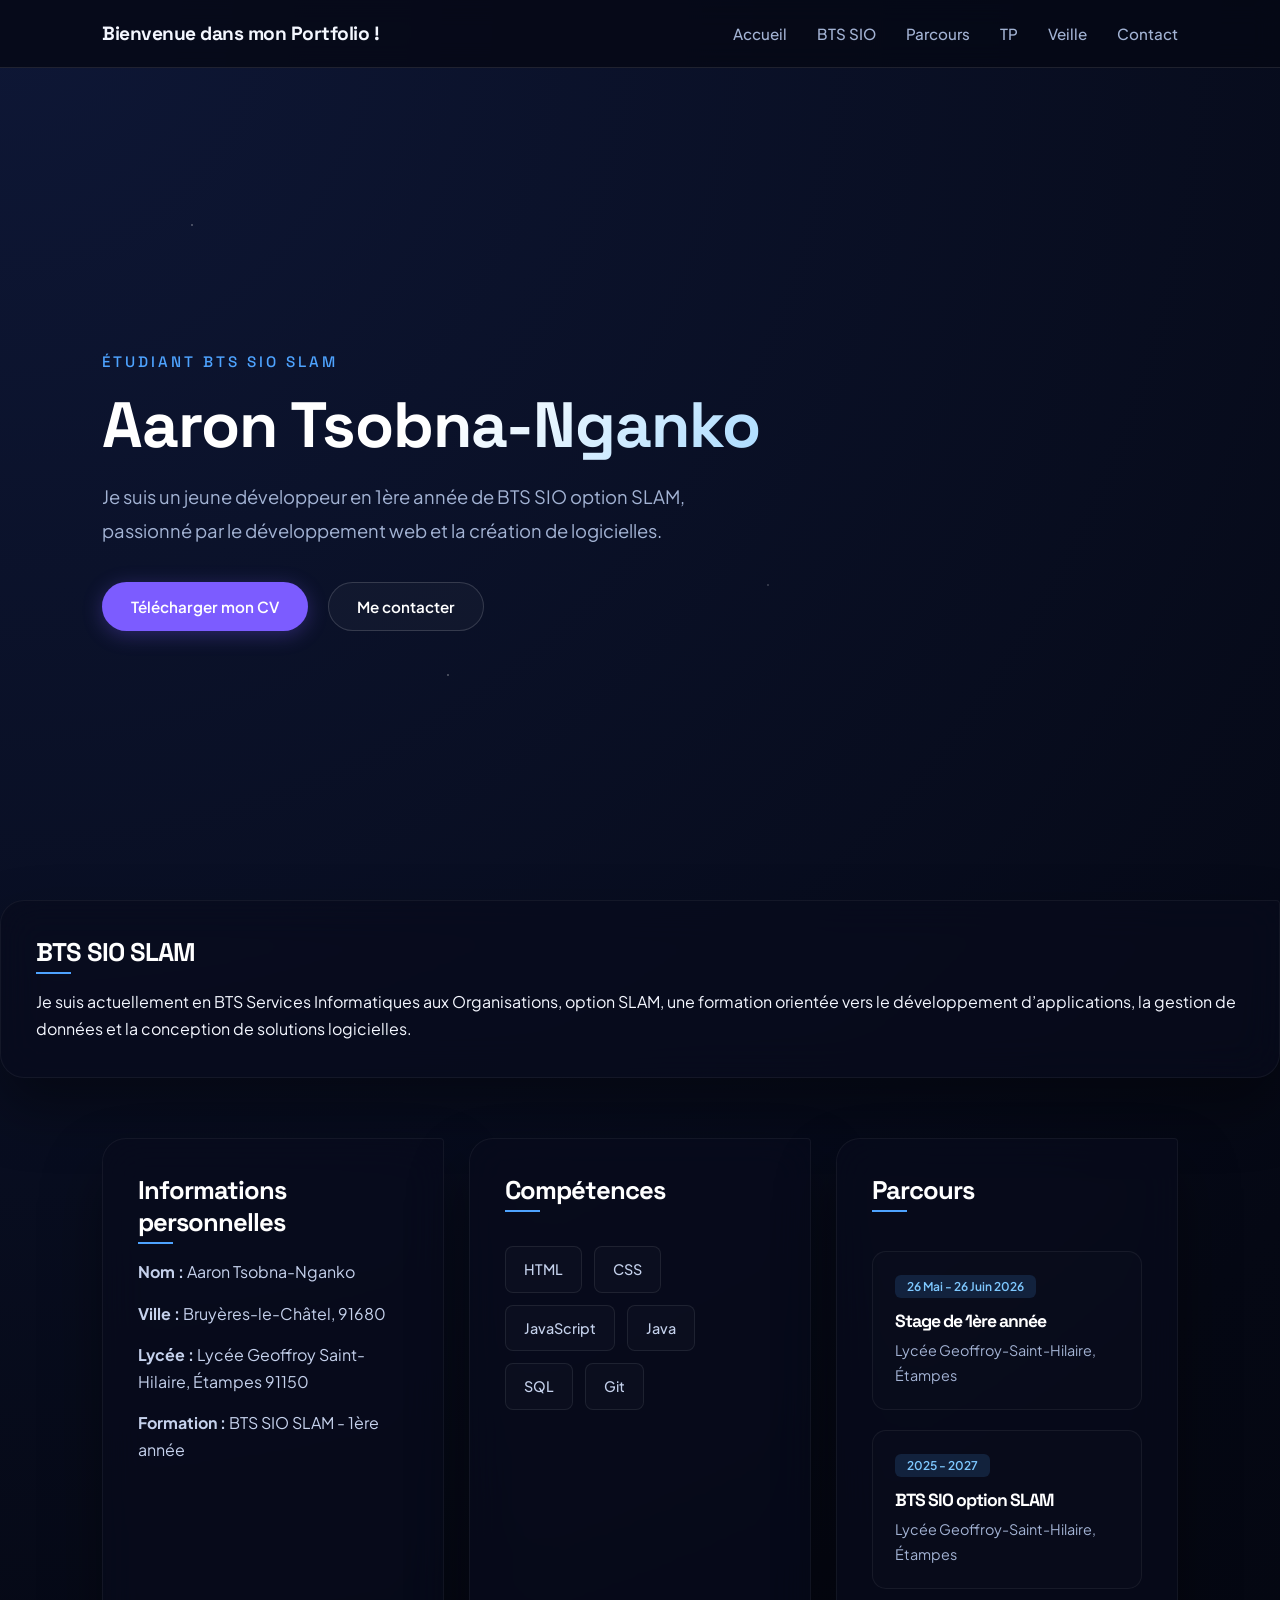
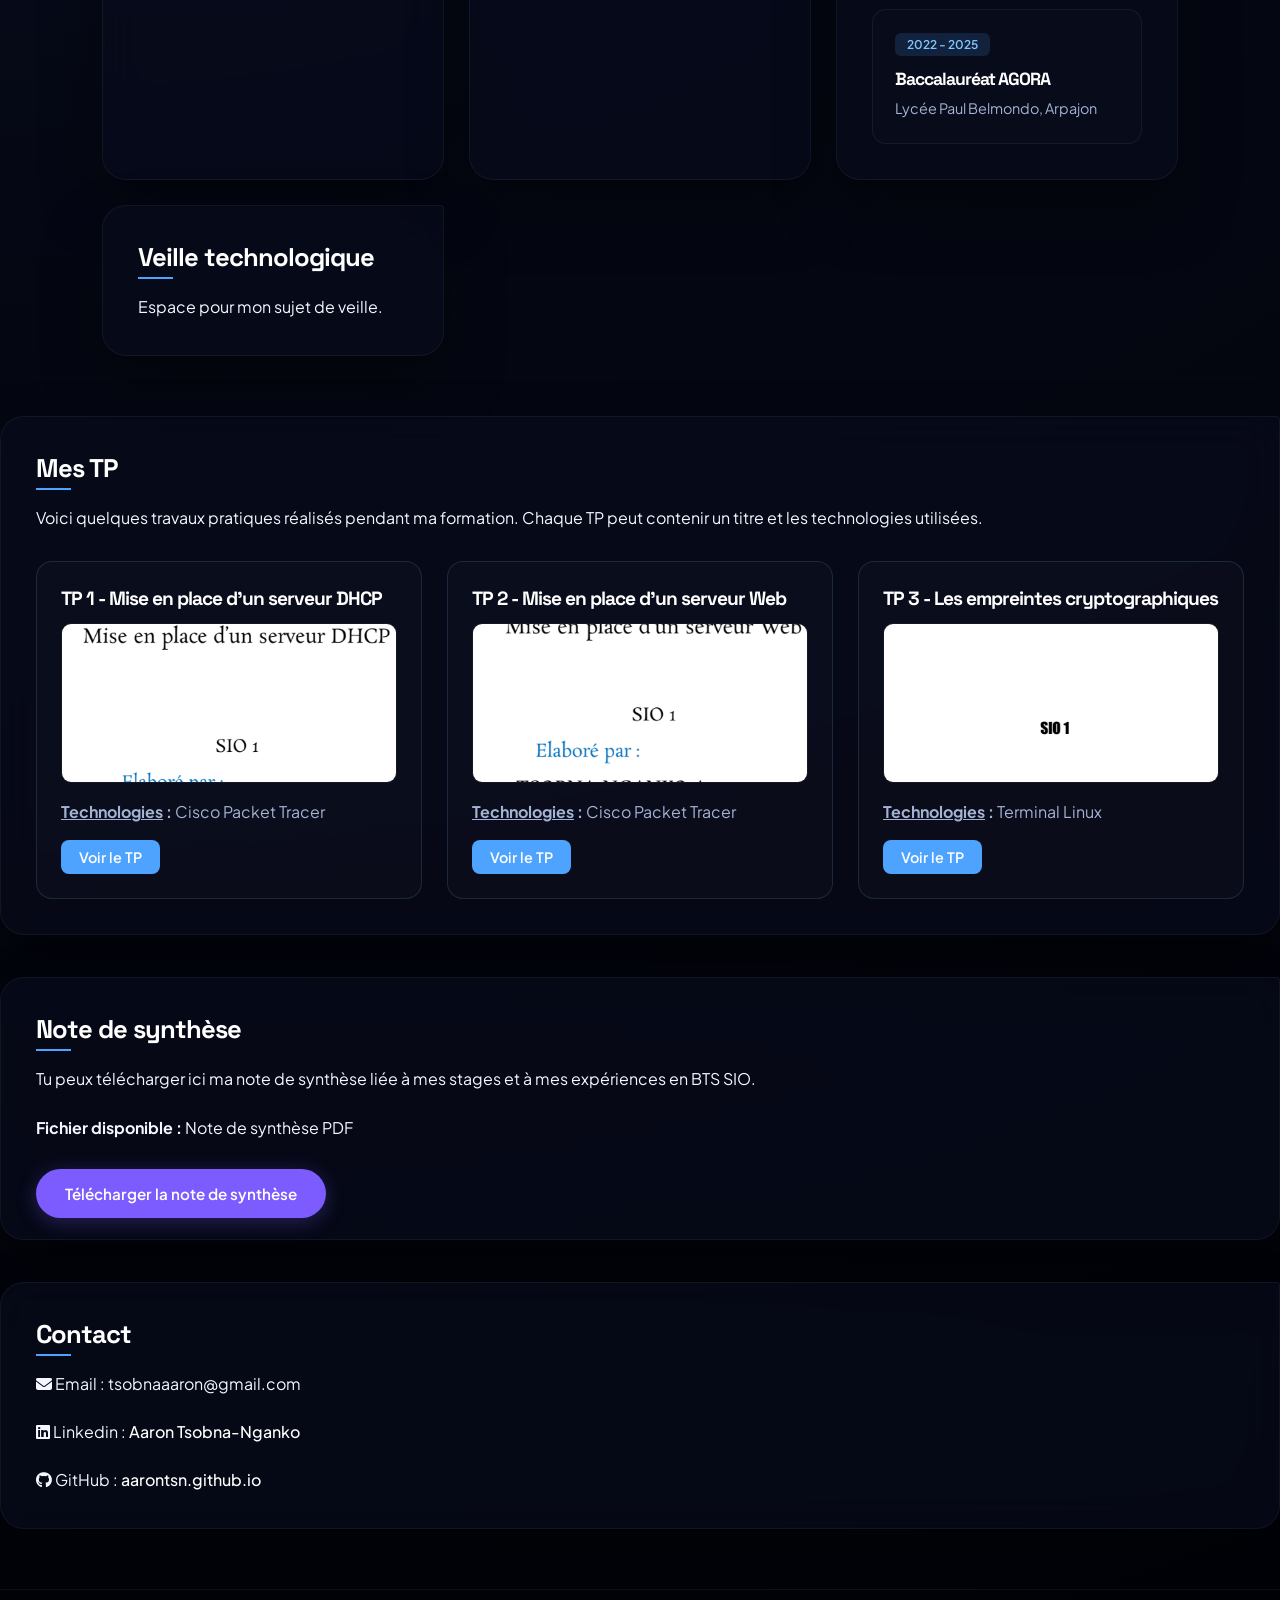
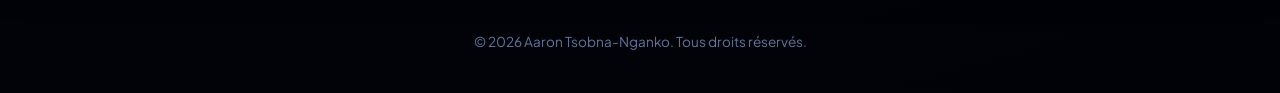
==== index.html @ f2235e4f "Rename portfolio.html to index.html" ====
<!DOCTYPE html>
<html lang="fr">
<head>
    <meta charset="UTF-8">
    <meta name="viewport" content="width=device-width, initial-scale=1.0">
    <title>Aaron Tsobna-Nganko | Portfolio BTS SIO SLAM</title>
    <link rel="stylesheet" href="portfolio.css">
    <link rel="stylesheet" href="https://cdnjs.cloudflare.com/ajax/libs/font-awesome/6.5.1/css/all.min.css">
    <link rel="preconnect" href="https://fonts.googleapis.com">
    <link rel="preconnect" href="https://fonts.gstatic.com" crossorigin>
    <link href="https://fonts.googleapis.com/css2?family=Plus+Jakarta+Sans:wght@400;500;600&family=Space+Grotesk:wght@500;700&display=swap" rel="stylesheet">
</head>
<body>
    <div class="stars"></div>

    <header class="hero" id="accueil">
        <nav class="navbar">
            <div class="logo">Bienvenue dans mon Portfolio !</div>
            <ul>
                <li><a href="#accueil">Accueil</a></li>
                <li><a href="#bts">BTS SIO</a></li>
                <li><a href="#parcours">Parcours</a></li>
                <li><a href="#tp">TP</a></li>
                <li><a href="#veille">Veille</a></li>
                <li><a href="#contact">Contact</a></li>
            </ul>
        </nav>

        <div class="hero-content">
            <p class="subtitle">Étudiant BTS SIO SLAM</p>
            <h1>Aaron Tsobna-Nganko</h1>
            <p class="description">
                Je suis un jeune développeur en 1ère année de BTS SIO option SLAM,
                passionné par le développement web et la création de logicielles.
            </p>
            <div class="hero-buttons">
                <a href="cv-aaron.pdf" target="_blank" class="btn primary" download="CV_Aaron_Tsobna.pdf">Télécharger mon CV</a>
                <a href="#contact" class="btn secondary">Me contacter</a>
            </div>
        </div>
    </header>

    <main>
        <section class="section card" id="bts">
            <h2>BTS SIO SLAM</h2>
            <p>
                Je suis actuellement en BTS Services Informatiques aux Organisations,
                option SLAM, une formation orientée vers le développement d’applications,
                la gestion de données et la conception de solutions logicielles.
            </p>
        </section>

        <section class="section grid" id="parcours">
            <article class="card">
                <h2>Informations personnelles</h2>
                <ul class="info-list">
                    <li><strong>Nom :</strong> Aaron Tsobna-Nganko</li>
                    <li><strong>Ville :</strong> Bruyères-le-Châtel, 91680</li>
                    <li><strong>Lycée :</strong> Lycée Geoffroy Saint-Hilaire, Étampes 91150</li>
                    <li><strong>Formation :</strong> BTS SIO SLAM - 1ère année</li>
                </ul>
            </article>

            <article class="card">
                <h2>Compétences</h2>
                <div class="skills-grid">
                    <div class="skill-box html" data-name="HTML">
                        <p>HTML</p>
                    </div>
                    <div class="skill-box css" data-name="CSS">
                        <p>CSS</p>
                    </div>
                    <div class="skill-box js" data-name="JavaScript">
                        <p>JavaScript</p>
                    </div>
                    <div class="skill-box java" data-name="Java">
                        <p>Java</p>
                    </div>
                    <div class="skill-box sql" data-name="SQL">
                        <p>SQL</p>
                    </div>
                    <div class="skill-box git" data-name="Git">
                        <p>Git</p>
                    </div>
                </div>
            </article>

            <article class="card">
                <h2>Parcours</h2>
                <div class="parcours-container">
                    <div class="parcours-box">
                        <span class="badge-date">26 Mai - 26 Juin 2026</span>
                        <h3>Stage de 1ère année</h3>
                        <p class="lieu">Lycée Geoffroy-Saint-Hilaire, Étampes</p>
                    </div>
                    <div class="parcours-box">
                        <span class="badge-date">2025 - 2027</span>
                        <h3>BTS SIO option SLAM</h3>
                        <p class="lieu">Lycée Geoffroy-Saint-Hilaire, Étampes</p>
                    </div>
                    <div class="parcours-box">
                        <span class="badge-date">2022 - 2025</span>
                        <h3>Baccalauréat AGORA</h3>
                        <p class="lieu">Lycée Paul Belmondo, Arpajon</p>
                    </div>
                </div>
            </article>

            <article class="card">
                <h2>Veille technologique</h2>
                <p>
                    Espace pour mon sujet de veille.
                </p>
            </article>
        </section>

        <section class="section card" id="tp">
            <h2>Mes TP</h2>
            <p>
                Voici quelques travaux pratiques réalisés pendant ma formation.
                Chaque TP peut contenir un titre et les technologies utilisées.
            </p>

            <div class="tp-grid">
                <article class="tp-card">
                    <h3>TP 1 - Mise en place d'un serveur DHCP</h3>
                    <div class="tp-image">
                        <img src="tp3.réseau.pdf.png" alt="Mise en place d'un serveur DHCP" >
                    </div>
                    <p><strong><u>Technologies</u> :</strong> Cisco Packet Tracer</p>
                    <a href="tp3réseau.pdf" target="_blank" class="tp-link">Voir le TP</a>
                </article>

                <article class="tp-card">
                    <h3>TP 2 - Mise en place d'un serveur Web</h3>
                    <div class="tp-image">
                        <img src="tp2.serveurweb.png" alt="Mise en place d'un serveur web" >
                    </div>
                    <p><strong><u>Technologies</u> :</strong> Cisco Packet Tracer</p>
                    <a href="Compte rendu tp 2 Réseau.pdf" target="_blank" class="tp-link">Voir le TP</a>
                </article>

                <article class="tp-card">
                    <h3>TP 3 - Les empreintes cryptographiques</h3>
                    <div class="tp-image">
                        <img src="tp.empreinte.cryptographique.png" alt="Les empreintes cryptographiques">
                    </div>
                    <p><strong><u>Technologies</u> :</strong> Terminal Linux</p>
                    <a href="tp.MD5.pdf" target="_blank" class="tp-link">Voir le TP</a>
                </article>
            </div>
        </section><br><br>

        <section class="section card" id="notes">
            <h2>Note de synthèse</h2>
            <p>
                Tu peux télécharger ici ma note de synthèse liée à mes stages et à mes expériences en BTS SIO.
            </p><br>
            <div class="download-box">
                <p><strong>Fichier disponible :</strong> Note de synthèse PDF</p><br><br>
                <a href="note-de-synthese-aaron.pdf" class="btn primary" download>Télécharger la note de synthèse</a>
            </div>
        </section><br><br>

        <section class="section card" id="contact">
            <h2>Contact</h2>
            <p><i class="fa-solid fa-envelope"></i> Email : tsobnaaaron@gmail.com</p><br>
            <p><i class="fa-brands fa-linkedin"></i> Linkedin : <a href="https://www.linkedin.com/in/aaron-tsobna-nganko-17931b366" target="_blank">Aaron Tsobna-Nganko</a></p><br>
            <p><i class="fa-brands fa-github"></i> GitHub : <a href="https://aarontsn.github.io" target="_blank">aarontsn.github.io</a></p>
        </section>
    </main>

    <footer>
        <p>&copy; 2026 Aaron Tsobna-Nganko. Tous droits réservés.</p>
    </footer>
</body>
</html>
---- portfolio.css ----
* {
    margin: 0;
    padding: 0;
    box-sizing: border-box;
}

html {
    scroll-behavior: smooth;
}

body {
    font-family: 'Plus Jakarta Sans', sans-serif;
    background: radial-gradient(circle at top left, #0e1736 0%, #050814 50%, #010207 100%);
    color: #f4f7ff;
    min-height: 100vh;
    overflow-x: hidden;
    margin: 0;
}

h1, h2, h3 {
    font-family: 'Space Grotesk', sans-serif;
    font-weight: 700;
    letter-spacing: -1px;
}

.stars {
    position: fixed;
    inset: 0;
    background-image:
        radial-gradient(2px 2px at 15% 25%, rgba(255, 255, 255, 0.6) 50%, transparent 51%),
        radial-gradient(1px 1px at 85% 15%, rgba(255, 255, 255, 0.5) 50%, transparent 51%),
        radial-gradient(1.5px 1.5px at 60% 65%, rgba(255, 255, 255, 0.4) 50%, transparent 51%),
        radial-gradient(2px 2px at 35% 75%, rgba(255, 255, 255, 0.6) 50%, transparent 51%),
        radial-gradient(1px 1px at 75% 45%, rgba(255, 255, 255, 0.5) 50%, transparent 51%);
    opacity: 0.4;
    pointer-events: none;
    z-index: 0;
}

.hero, main {
    position: relative;
    z-index: 1;
}

/* Modification complète de la Barre de Navigation */
.navbar {
    position: fixed;
    top: 0;
    left: 0;
    display: flex;
    justify-content: space-between;
    align-items: center;
    width: 100%;
    padding: 20px 8%;
    background-color: rgba(5, 8, 20, 0.8);
    backdrop-filter: blur(12px);
    -webkit-backdrop-filter: blur(12px);
    border-bottom: 1px solid rgba(255, 255, 255, 0.1);
    z-index: 1000;
}

.logo {
    font-size: 1.2rem;
    font-weight: 700;
    font-family: 'Space Grotesk', sans-serif;
    color: #f4f7ff;
    letter-spacing: -0.5px;
}

.navbar ul {
    display: flex;
    gap: 30px;
    list-style: none;
    margin: 0;
    padding: 0;
}

.navbar a {
    font-size: 0.95rem;
    font-weight: 500;
    text-decoration: none;
    color: #a3b3d4;
    transition: color 0.3s ease;
}

.navbar a:hover {
    color: #7ec8ff;
}

/* Section d'accueil personnalisée */
.hero {
    min-height: 100vh;
    display: flex;
    flex-direction: column;
    padding: 140px 8% 60px; /* Ajout de padding-top pour ne pas cacher le contenu sous la navbar fixe */
}

.hero-content {
    flex: 1;
    display: flex;
    flex-direction: column;
    justify-content: center;
    max-width: 850px;
}

.subtitle {
    color: #4ea3ff;
    font-family: 'Space Grotesk', sans-serif;
    font-weight: 500;
    font-size: 0.95rem;
    text-transform: uppercase;
    letter-spacing: 3px;
    margin-bottom: 15px;
}

/* Titre avec effet de lueur moderne */
.hero-content h1 {
    font-size: 4rem;
    line-height: 1.1;
    margin-bottom: 20px;
    background: linear-gradient(135deg, #ffffff 40%, #7ec8ff 100%);
    -webkit-background-clip: text;
    -webkit-text-fill-color: transparent;
}

.description {
    font-size: 1.15rem;
    line-height: 1.8;
    max-width: 650px;
    color: #a3b3d4;
}

.hero-buttons {
    margin-top: 35px;
    display: flex;
    gap: 20px;
    flex-wrap: wrap;
}

/* Boutons retravaillés en formes asymétriques/gélules */
.btn {
    padding: 14px 28px;
    font-weight: 600;
    font-size: 0.95rem;
    border-radius: 50px;
    text-decoration: none;
    border: 1px solid transparent;
    transition: transform 0.3s cubic-bezier(0.2, 0.8, 0.2, 1), box-shadow 0.3s ease, background-color 0.3s ease;
}

.primary {
    background: #7c5cff;
    color: white;
    box-shadow: 0 4px 20px rgba(124, 92, 255, 0.3);
}

.secondary {
    border-color: rgba(255, 255, 255, 0.15);
    background: rgba(255, 255, 255, 0.03);
    color: white;
}

.btn:hover {
    transform: translateY(-3px);
}

.primary:hover {
    background: #694ae0;
}

.secondary:hover {
    background: rgba(255, 255, 255, 0.08);
    border-color: rgba(255, 255, 255, 0.3);
}

.section {
    padding: 60px 8%;
}

.grid {
    display: grid;
    grid-template-columns: repeat(auto-fit, minmax(280px, 1fr));
    gap: 25px;
}

/* Look asymétrique fait main pour les cartes de section */
.card {
    background: rgba(8, 12, 28, 0.65);
    border: 1px solid rgba(255, 255, 255, 0.05);
    backdrop-filter: blur(20px);
    -webkit-backdrop-filter: blur(20px);
    border-radius: 24px 4px 24px 24px; /* Forme unique asymétrique */
    padding: 35px;
    box-shadow: 0 30px 60px rgba(0, 0, 0, 0.4);
}

.card h2 {
    color: #ffffff;
    font-size: 1.6rem;
    margin-bottom: 20px;
    position: relative;
    display: inline-block;
}

/* Petite barre d'accentuation sous les titres de cartes */
.card h2::after {
    content: '';
    position: absolute;
    left: 0;
    bottom: -6px;
    width: 35px;
    height: 2px;
    background: #4ea3ff;
}

.info-list {
    list-style: none;
    display: grid;
    gap: 14px;
    color: #c5d1ec;
}

p, li {
    line-height: 1.7;
}

/* Mise en valeur des cartes de projets (TP) */
.tp-grid {
    display: grid;
    grid-template-columns: repeat(auto-fit, minmax(260px, 1fr));
    gap: 25px;
    margin-top: 30px;
}

.tp-card {
    background: rgba(255, 255, 255, 0.02);
    border: 1px solid rgba(126, 200, 255, 0.15);
    border-radius: 16px;
    padding: 24px;
    transition: all 0.3s cubic-bezier(0.2, 0.8, 0.2, 1);
}

.tp-card:hover {
    transform: translateY(-6px);
    border-color: #4ea3ff;
    background: rgba(78, 163, 255, 0.03);
    box-shadow: 0 15px 35px rgba(0, 0, 0, 0.3);
}

.tp-card h3 {
    color: #ffffff;
    font-size: 1.2rem;
    margin-bottom: 12px;
}

.tp-card p {
    margin-bottom: 15px;
    color: #a3b3d4;
}

.tp-link {
    display: inline-block;
    padding: 8px 18px;
    background: #4ea3ff;
    color: #ffffff;
    font-weight: 600;
    font-size: 0.9rem;
    text-decoration: none;
    border-radius: 8px;
    transition: all 0.2s ease;
}

.tp-link:hover {
    background: #358be6;
    border-color: #7ec8ff;
}

/* Gestion de la surbrillance de la section Contact */
#contact a {
    color: #ffffff;
    text-decoration: none;
    font-weight: 500;
    transition: color 0.2s ease;
}

#contact a:hover, 
#contact a:active {
    color: #4ea3ff;
    text-decoration: underline;
}

.tp-image {
    width: 100%;
    height: 160px;
    overflow: hidden;
    border-radius: 10px;
    margin-bottom: 15px;
    border: 1px solid rgba(255, 255, 255, 0.05);
}

.tp-image img {
    width: 100%;
    height: 100%;
    object-fit: cover;
    display: block;
    background: #ffffff;
}

.skill-item {
    background: rgba(255, 255, 255, 0.02);
    border: 1px solid rgba(255, 255, 255, 0.08);
    border-radius: 16px;
    padding: 18px 14px;
    text-align: center;
}

/* Conteneur principal du Parcours */
.parcours-container {
    display: flex;
    flex-direction: column;
    gap: 20px;
    margin-top: 25px;
}

/* Boîtes de parcours */
.parcours-box {
    position: relative;
    background-color: rgba(255, 255, 255, 0.01);
    border: 1px solid rgba(255, 255, 255, 0.06);
    padding: 22px;
    border-radius: 14px;
    transition: all 0.3s ease;
}

.parcours-box:hover {
    transform: translateX(4px);
    background-color: rgba(255, 255, 255, 0.03);
    border-color: #7ec8ff;
}

.badge-date {
    display: inline-block;
    background-color: rgba(78, 163, 255, 0.15);
    color: #7ec8ff;
    font-size: 0.75rem;
    font-weight: 600;
    padding: 4px 12px;
    border-radius: 6px;
    margin-bottom: 12px;
}

.parcours-box h3 {
    margin: 0 0 6px 0;
    font-size: 1.1rem;
    color: #ffffff;
}

.parcours-box .lieu {
    margin: 0;
    font-size: 0.9rem;
    color: #a3b3d4;
}

/* Footer structuré */
footer {
    text-align: center;
    padding: 40px 0;
    margin-top: 60px;
    border-top: 1px solid rgba(255, 255, 255, 0.05);
}

footer p {
    color: #647599;
    font-size: 0.85rem;
    margin: 0;
}

/* Grille de compétences */
.skills-grid {
    display: flex;
    flex-wrap: wrap;
    gap: 12px;
    justify-content: start;
    margin-top: 20px;
}

.skill-box {
    position: relative;
    padding: 10px 18px;
    background-color: rgba(255, 255, 255, 0.02);
    border: 1px solid rgba(255, 255, 255, 0.08);
    border-radius: 8px;
    display: flex;
    justify-content: center;
    align-items: center;
    transition: all 0.2s ease;
}

.skill-box p {
    font-size: 0.9rem;
    font-weight: 500;
    color: #c5d1ec;
}

.skill-box:hover {
    background-color: rgba(255, 255, 255, 0.05);
}

/* Lueurs colorées au survol des compétences */
.skill-box.html:hover { border-color: orangered; }
.skill-box.css:hover  { border-color: lightskyblue; }
.skill-box.js:hover   { border-color: yellow; }
.skill-box.java:hover { border-color: red; }
.skill-box.sql:hover  { border-color: turquoise; }
.skill-box.git:hover  { border-color: coral; }
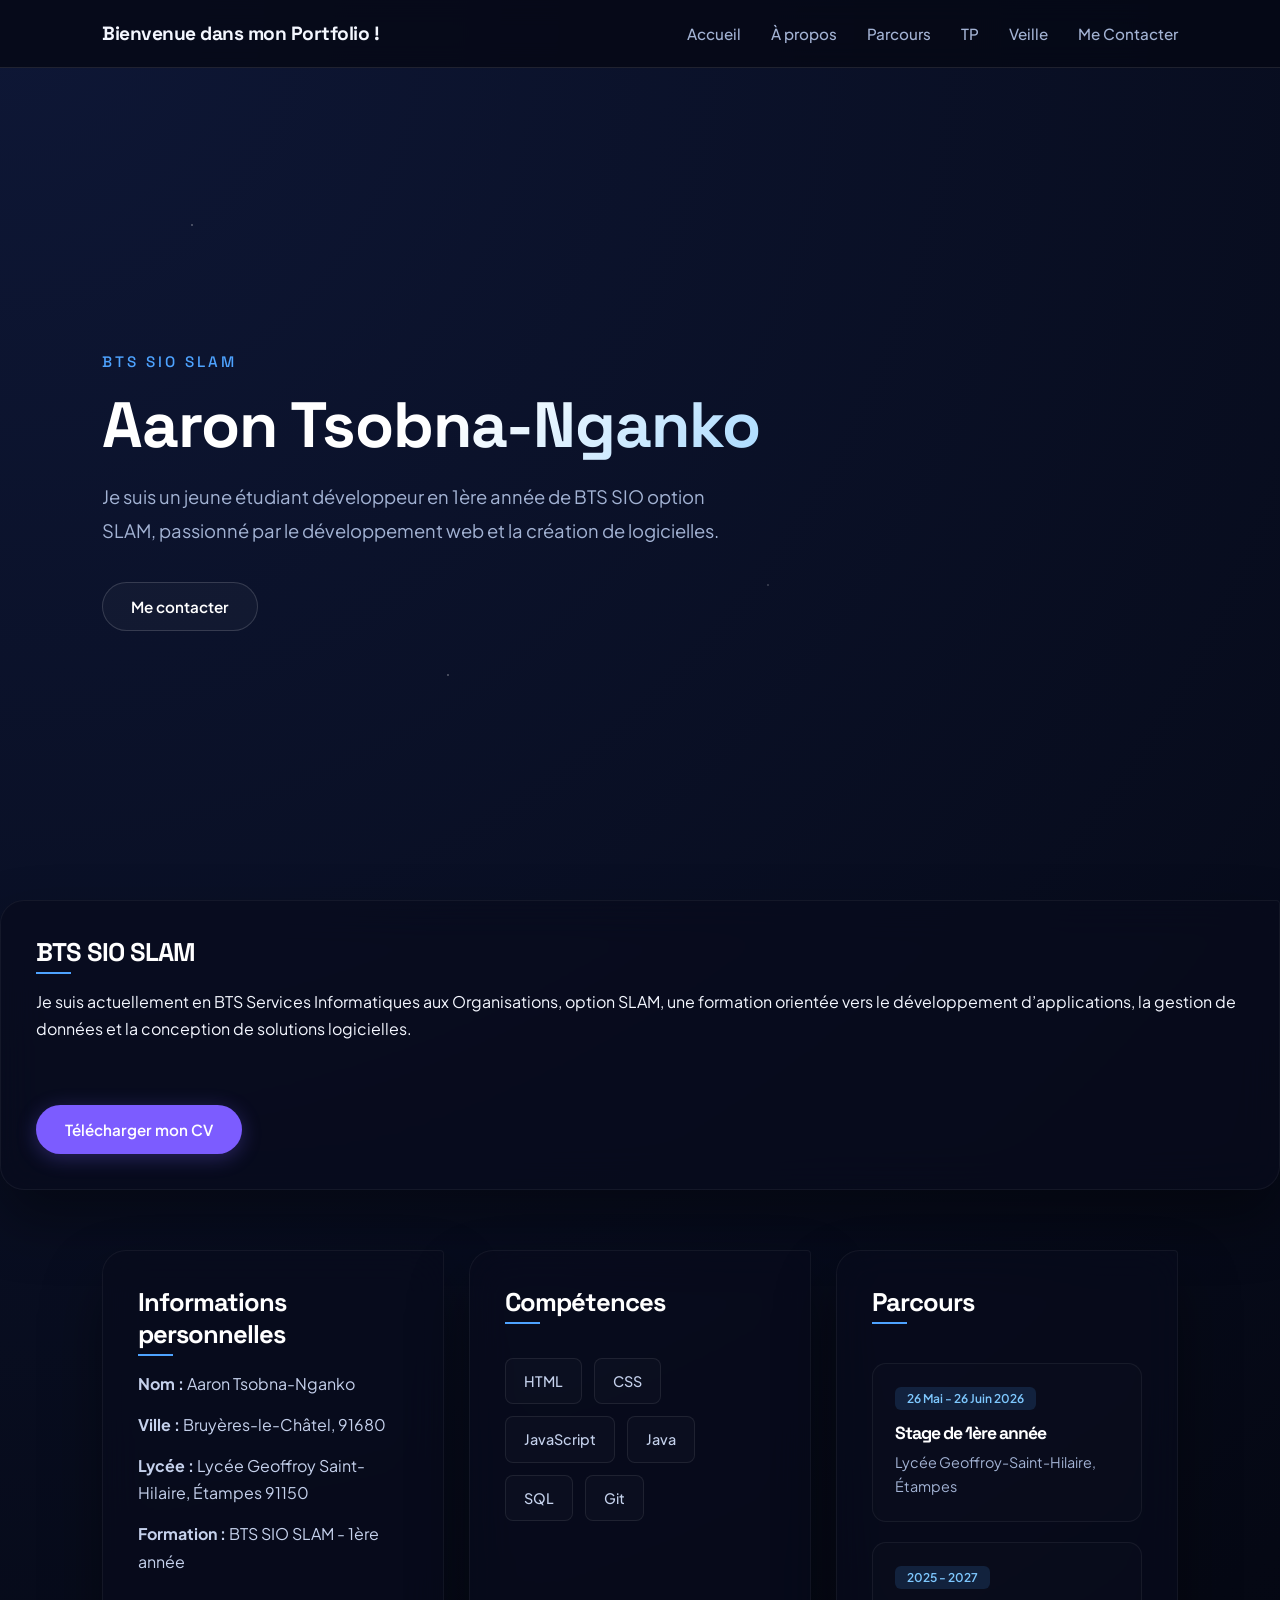
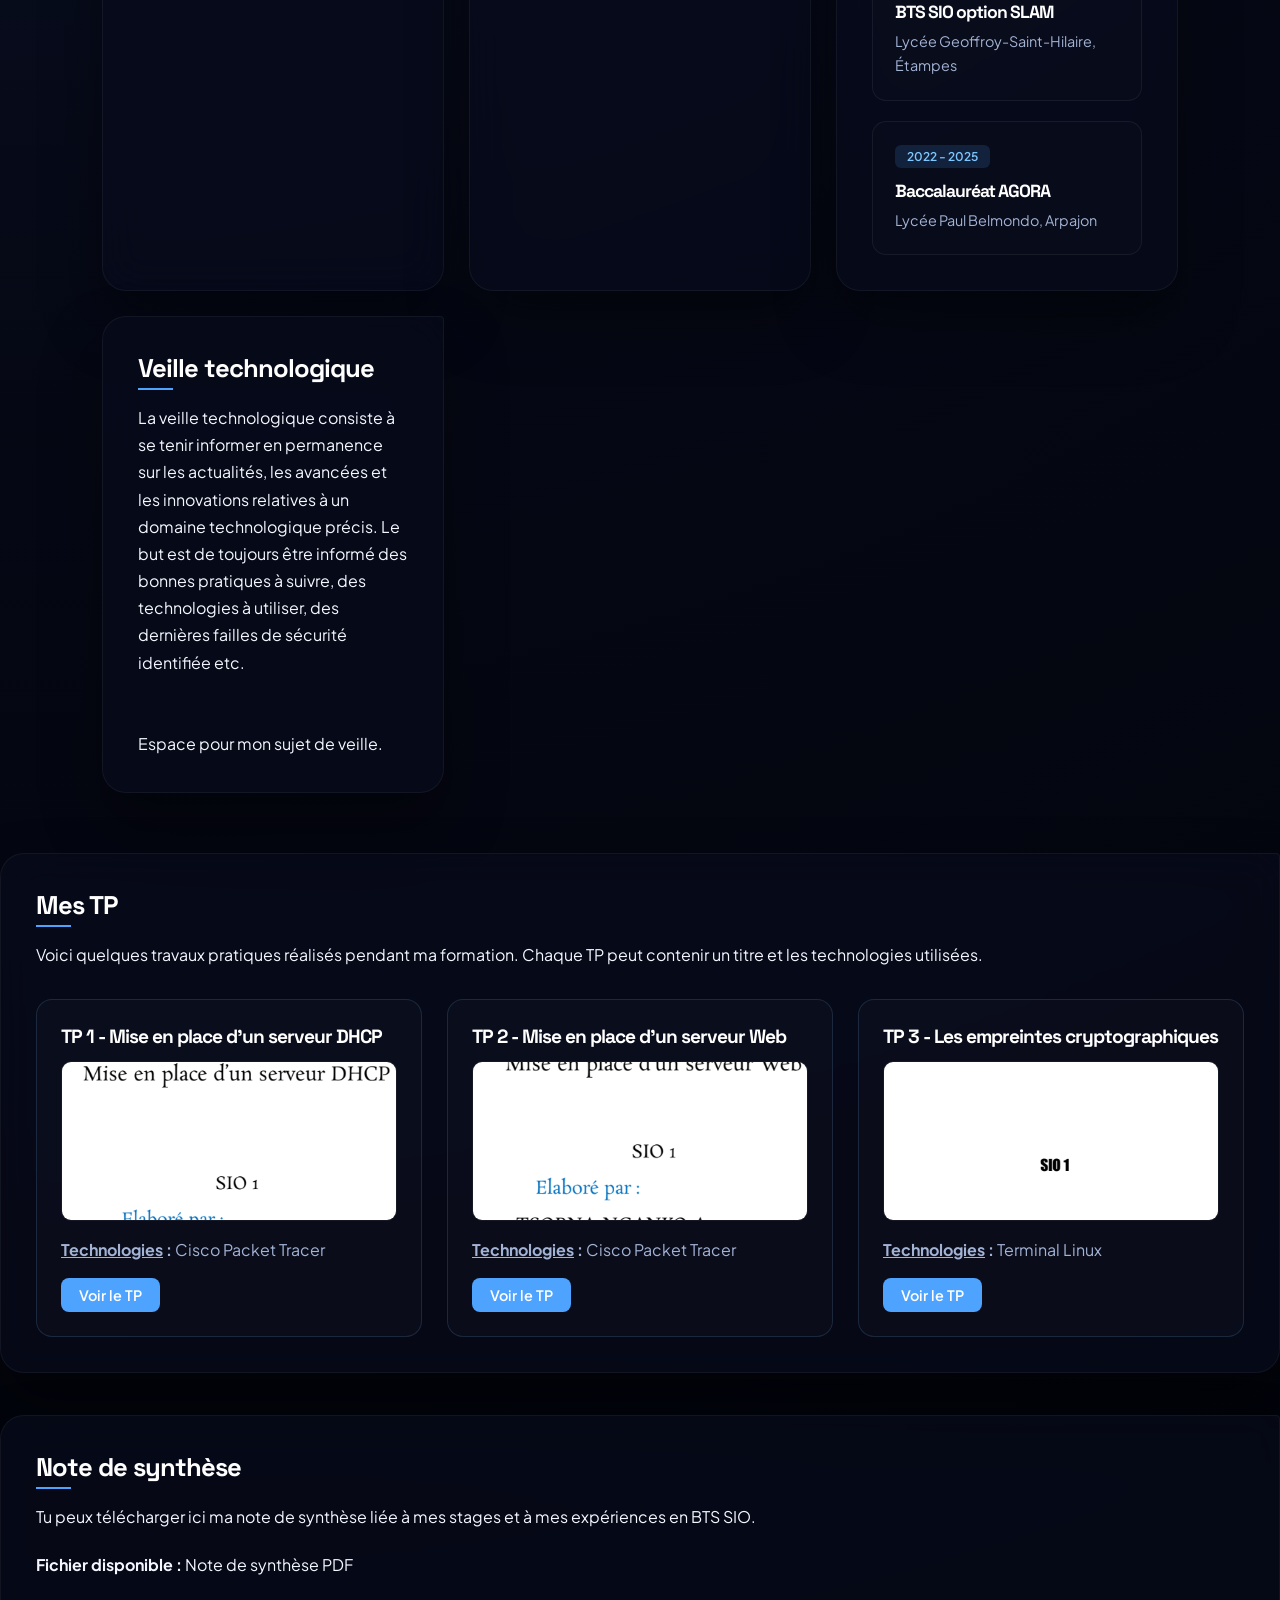
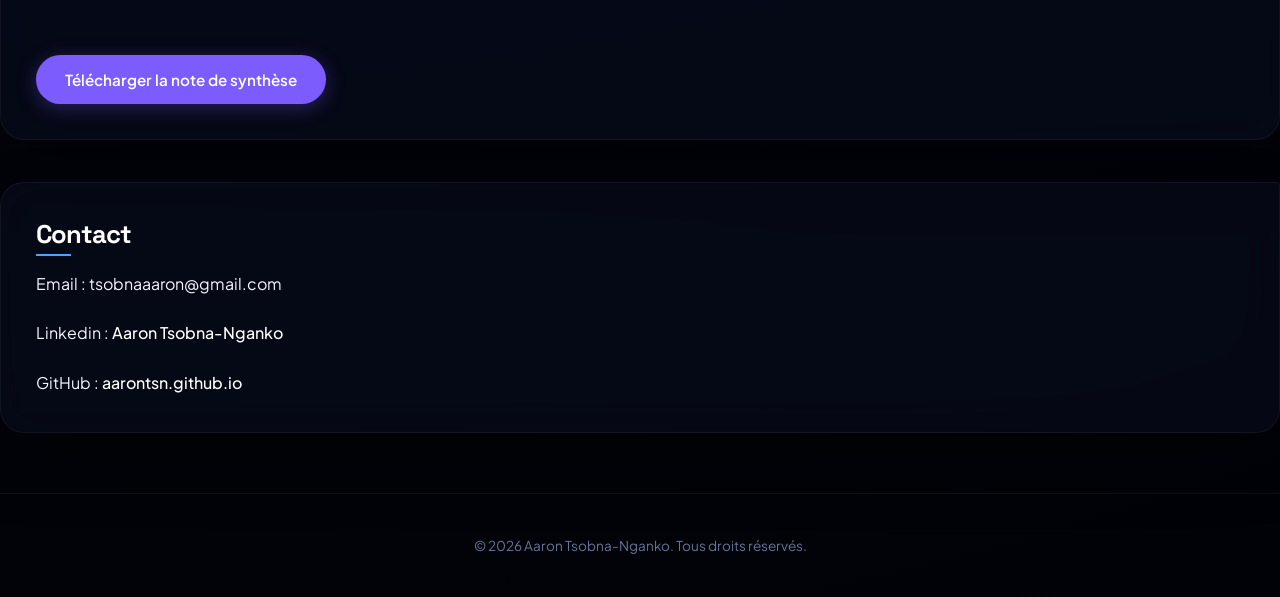
==== commit 245904b8: "Merge branch 'main' of https://github.com/aarontsn/Mon-portfolio" ====
--- a/index.html
+++ b/index.html
@@ -5,6 +5,7 @@
     <meta name="viewport" content="width=device-width, initial-scale=1.0">
     <title>Aaron Tsobna-Nganko | Portfolio BTS SIO SLAM</title>
     <link rel="stylesheet" href="portfolio.css">
+    <link rel="icon" type="image/png" href ="logo aaron.webp"
     <link rel="stylesheet" href="https://cdnjs.cloudflare.com/ajax/libs/font-awesome/6.5.1/css/all.min.css">
     <link rel="preconnect" href="https://fonts.googleapis.com">
     <link rel="preconnect" href="https://fonts.gstatic.com" crossorigin>
@@ -18,35 +19,39 @@
             <div class="logo">Bienvenue dans mon Portfolio !</div>
             <ul>
                 <li><a href="#accueil">Accueil</a></li>
-                <li><a href="#bts">BTS SIO</a></li>
+                <li><a href="#apropos">À propos</a></li>
                 <li><a href="#parcours">Parcours</a></li>
                 <li><a href="#tp">TP</a></li>
                 <li><a href="#veille">Veille</a></li>
-                <li><a href="#contact">Contact</a></li>
+                <li><a href="#contact">Me Contacter</a></li>
             </ul>
         </nav>
 
         <div class="hero-content">
-            <p class="subtitle">Étudiant BTS SIO SLAM</p>
+            <p class="subtitle">BTS SIO SLAM</p>
             <h1>Aaron Tsobna-Nganko</h1>
             <p class="description">
-                Je suis un jeune développeur en 1ère année de BTS SIO option SLAM,
+                Je suis un jeune étudiant développeur en 1ère année de BTS SIO option SLAM,
                 passionné par le développement web et la création de logicielles.
             </p>
             <div class="hero-buttons">
-                <a href="cv-aaron.pdf" target="_blank" class="btn primary" download="CV_Aaron_Tsobna.pdf">Télécharger mon CV</a>
                 <a href="#contact" class="btn secondary">Me contacter</a>
             </div>
         </div>
     </header>
 
     <main>
-        <section class="section card" id="bts">
+        <section class="section card" id="apropos">
             <h2>BTS SIO SLAM</h2>
             <p>
                 Je suis actuellement en BTS Services Informatiques aux Organisations,
                 option SLAM, une formation orientée vers le développement d’applications,
                 la gestion de données et la conception de solutions logicielles.
+                <br>
+                <br>
+                <div class="hero-buttons">
+                <a href="cv-aaron.pdf" target="_blank" class="btn primary" download="CV_Aaron_Tsobna.pdf">Télécharger mon CV</a>
+                </div>
             </p>
         </section>
 
@@ -109,6 +114,10 @@
             <article class="card">
                 <h2>Veille technologique</h2>
                 <p>
+                    La veille technologique consiste à se tenir informer en permanence sur les actualités, les avancées et les innovations relatives à un domaine technologique précis. Le but est de toujours être informé des bonnes pratiques à suivre, des technologies à utiliser, des dernières failles de sécurité identifiée etc.
+                    <br>
+                    <br>
+                    <br>
                     Espace pour mon sujet de veille.
                 </p>
             </article>
@@ -158,7 +167,9 @@
             </p><br>
             <div class="download-box">
                 <p><strong>Fichier disponible :</strong> Note de synthèse PDF</p><br><br>
+                <div class="hero-buttons">
                 <a href="note-de-synthese-aaron.pdf" class="btn primary" download>Télécharger la note de synthèse</a>
+                </div>
             </div>
         </section><br><br>
 
--- a/portfolio.css
+++ b/portfolio.css
@@ -42,7 +42,7 @@
     z-index: 1;
 }
 
-/* Modification complète de la Barre de Navigation */
+/* la Barre de Navigation */
 .navbar {
     position: fixed;
     top: 0;
@@ -92,7 +92,7 @@
     min-height: 100vh;
     display: flex;
     flex-direction: column;
-    padding: 140px 8% 60px; /* Ajout de padding-top pour ne pas cacher le contenu sous la navbar fixe */
+    padding: 140px 8% 60px; /* padding-top pour pas cacher le contenu sous la navbar fixe */
 }
 
 .hero-content {
@@ -137,7 +137,7 @@
     flex-wrap: wrap;
 }
 
-/* Boutons retravaillés en formes asymétriques/gélules */
+/* Boutons en formes asymétriques/gélules */
 .btn {
     padding: 14px 28px;
     font-weight: 600;
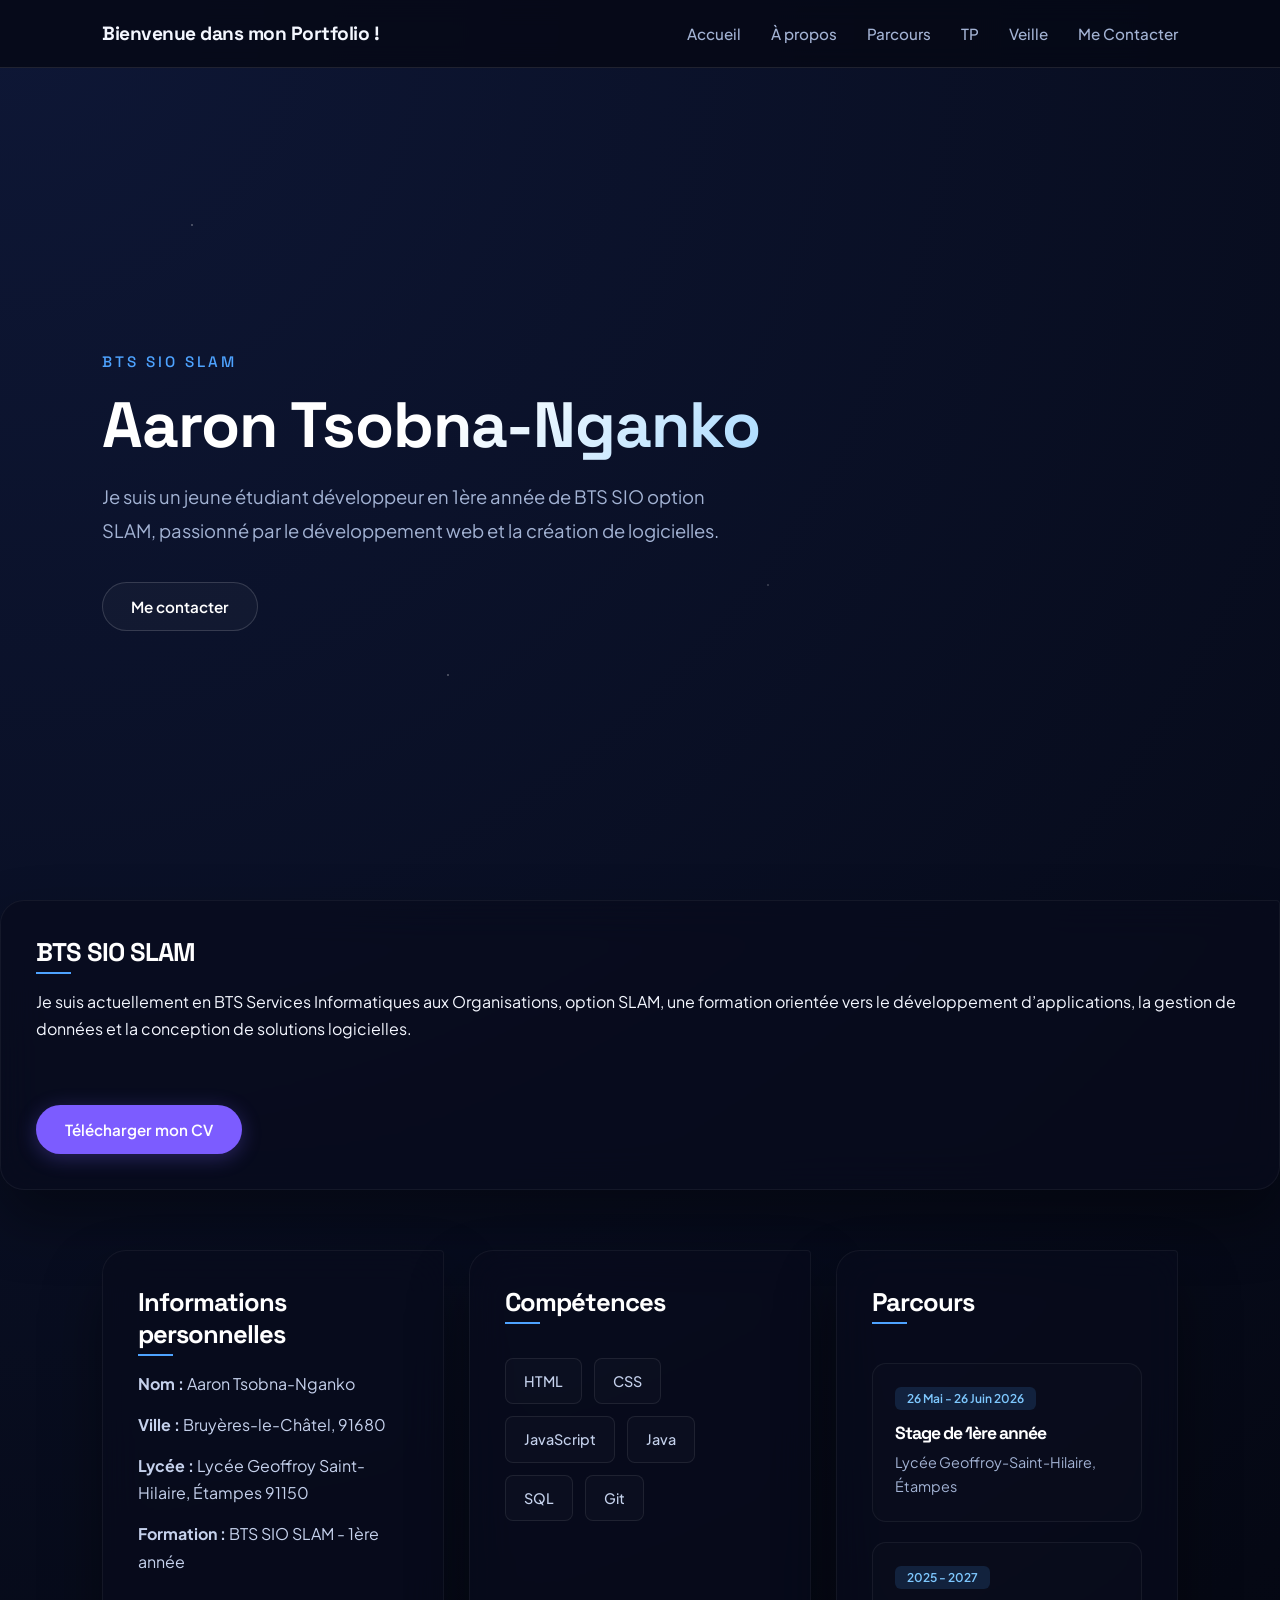
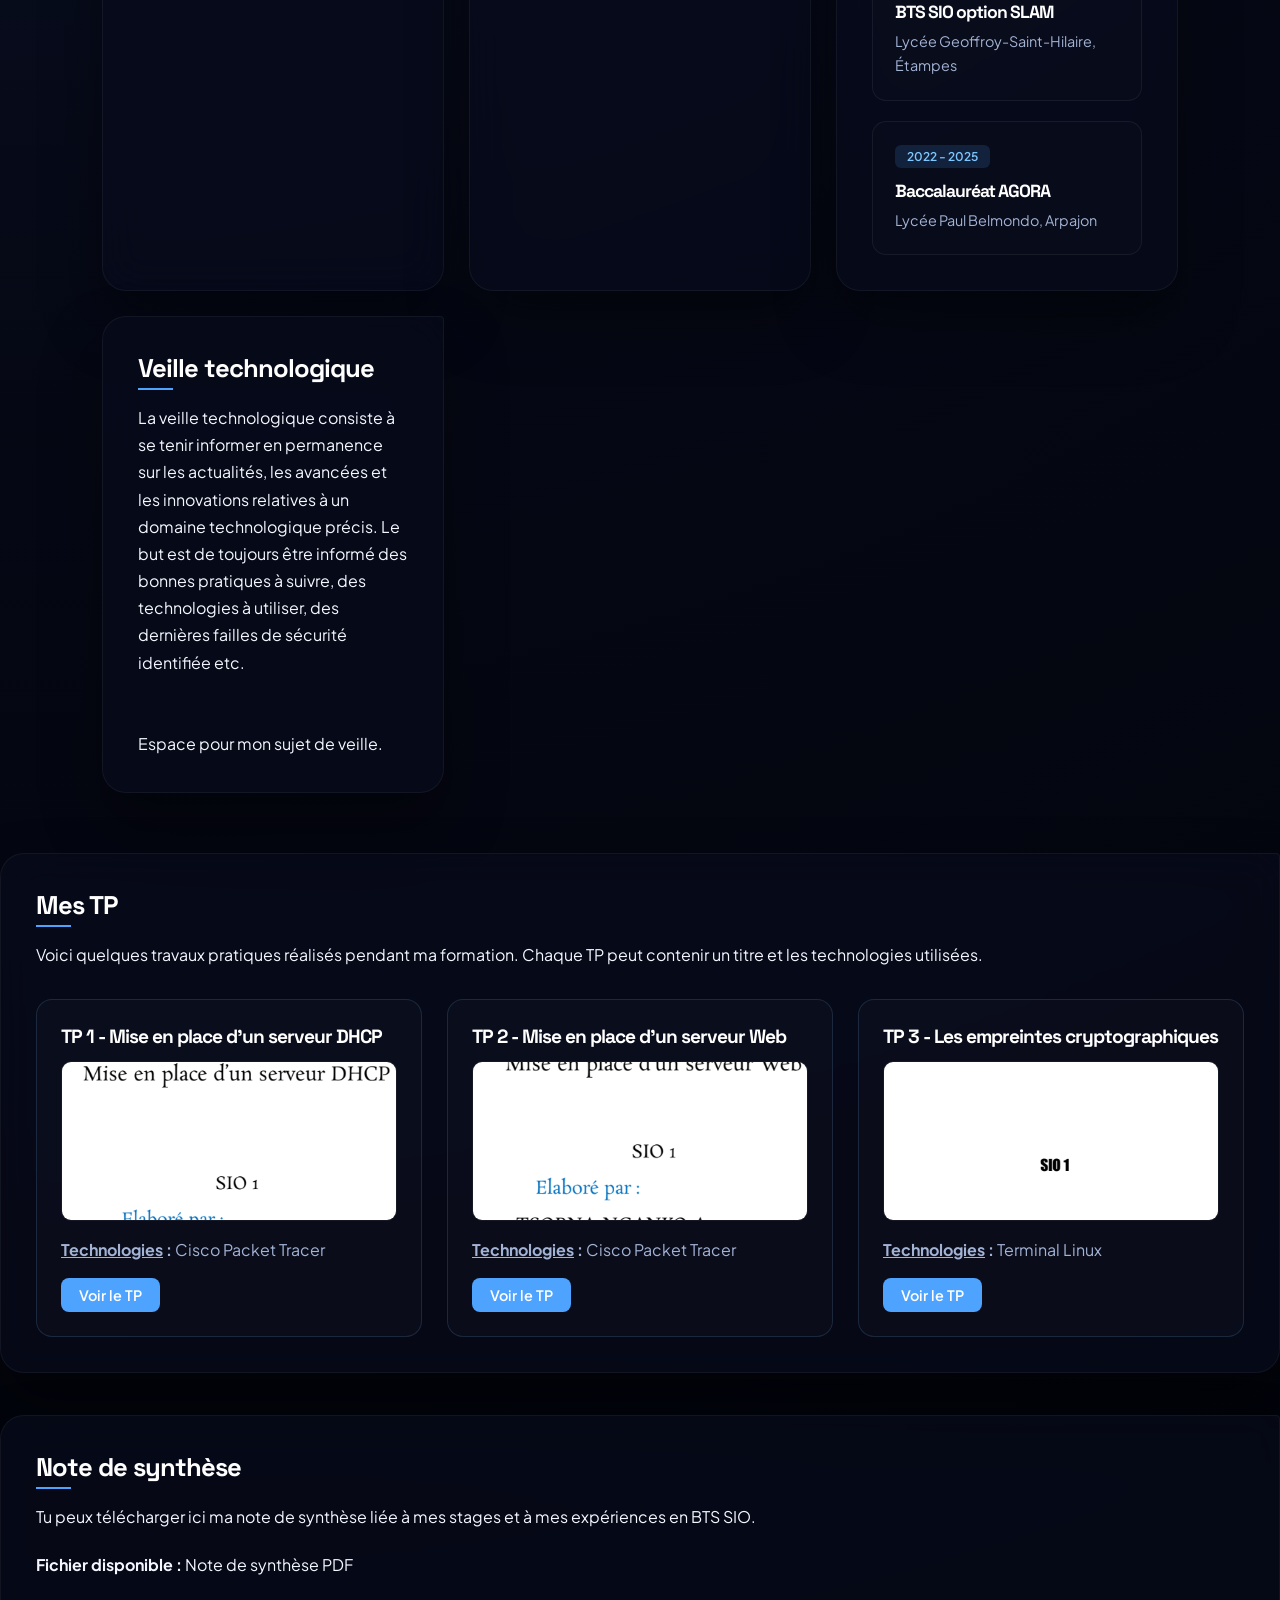
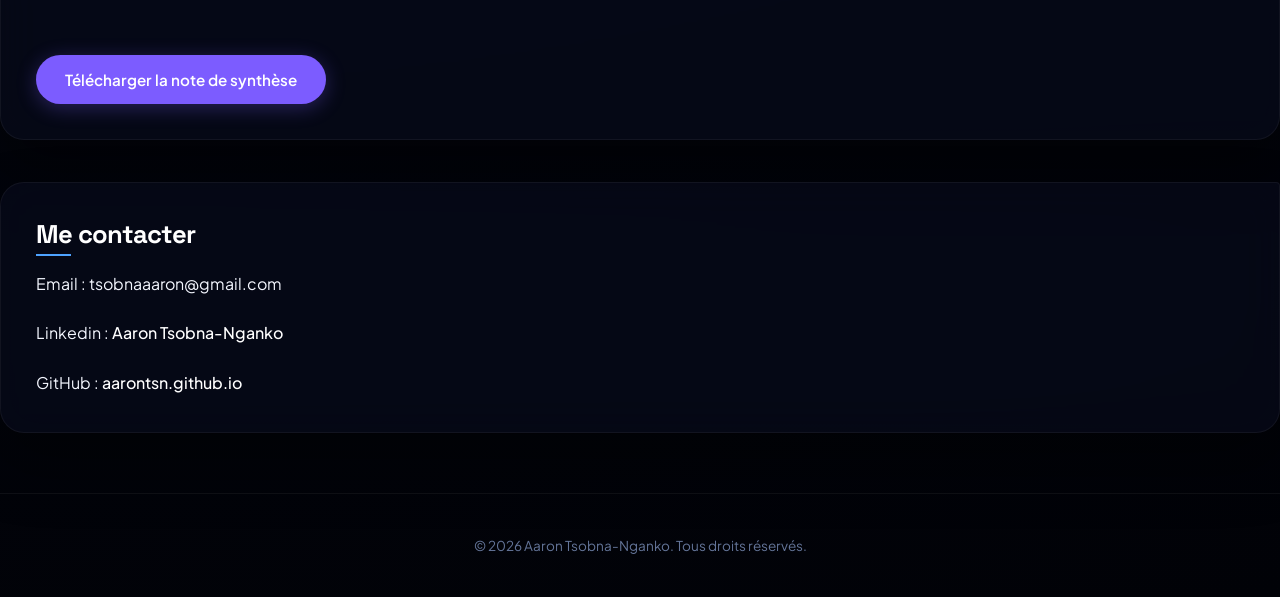
==== commit d58e5bc1: "Mise à jour du fichier index.html" ====
--- a/index.html
+++ b/index.html
@@ -6,7 +6,7 @@
     <title>Aaron Tsobna-Nganko | Portfolio BTS SIO SLAM</title>
     <link rel="stylesheet" href="portfolio.css">
     <link rel="icon" type="image/png" href ="logo aaron.webp"
-    <link rel="stylesheet" href="https://cdnjs.cloudflare.com/ajax/libs/font-awesome/6.5.1/css/all.min.css">
+    <link rel="stylesheet" href="https://cdnjs.cloudflare.com/ajax/libs/font-awesome/6.5.1/css/all.min.css"/>
     <link rel="preconnect" href="https://fonts.googleapis.com">
     <link rel="preconnect" href="https://fonts.gstatic.com" crossorigin>
     <link href="https://fonts.googleapis.com/css2?family=Plus+Jakarta+Sans:wght@400;500;600&family=Space+Grotesk:wght@500;700&display=swap" rel="stylesheet">
@@ -174,7 +174,7 @@
         </section><br><br>
 
         <section class="section card" id="contact">
-            <h2>Contact</h2>
+            <h2>Me contacter</h2>
             <p><i class="fa-solid fa-envelope"></i> Email : tsobnaaaron@gmail.com</p><br>
             <p><i class="fa-brands fa-linkedin"></i> Linkedin : <a href="https://www.linkedin.com/in/aaron-tsobna-nganko-17931b366" target="_blank">Aaron Tsobna-Nganko</a></p><br>
             <p><i class="fa-brands fa-github"></i> GitHub : <a href="https://aarontsn.github.io" target="_blank">aarontsn.github.io</a></p>
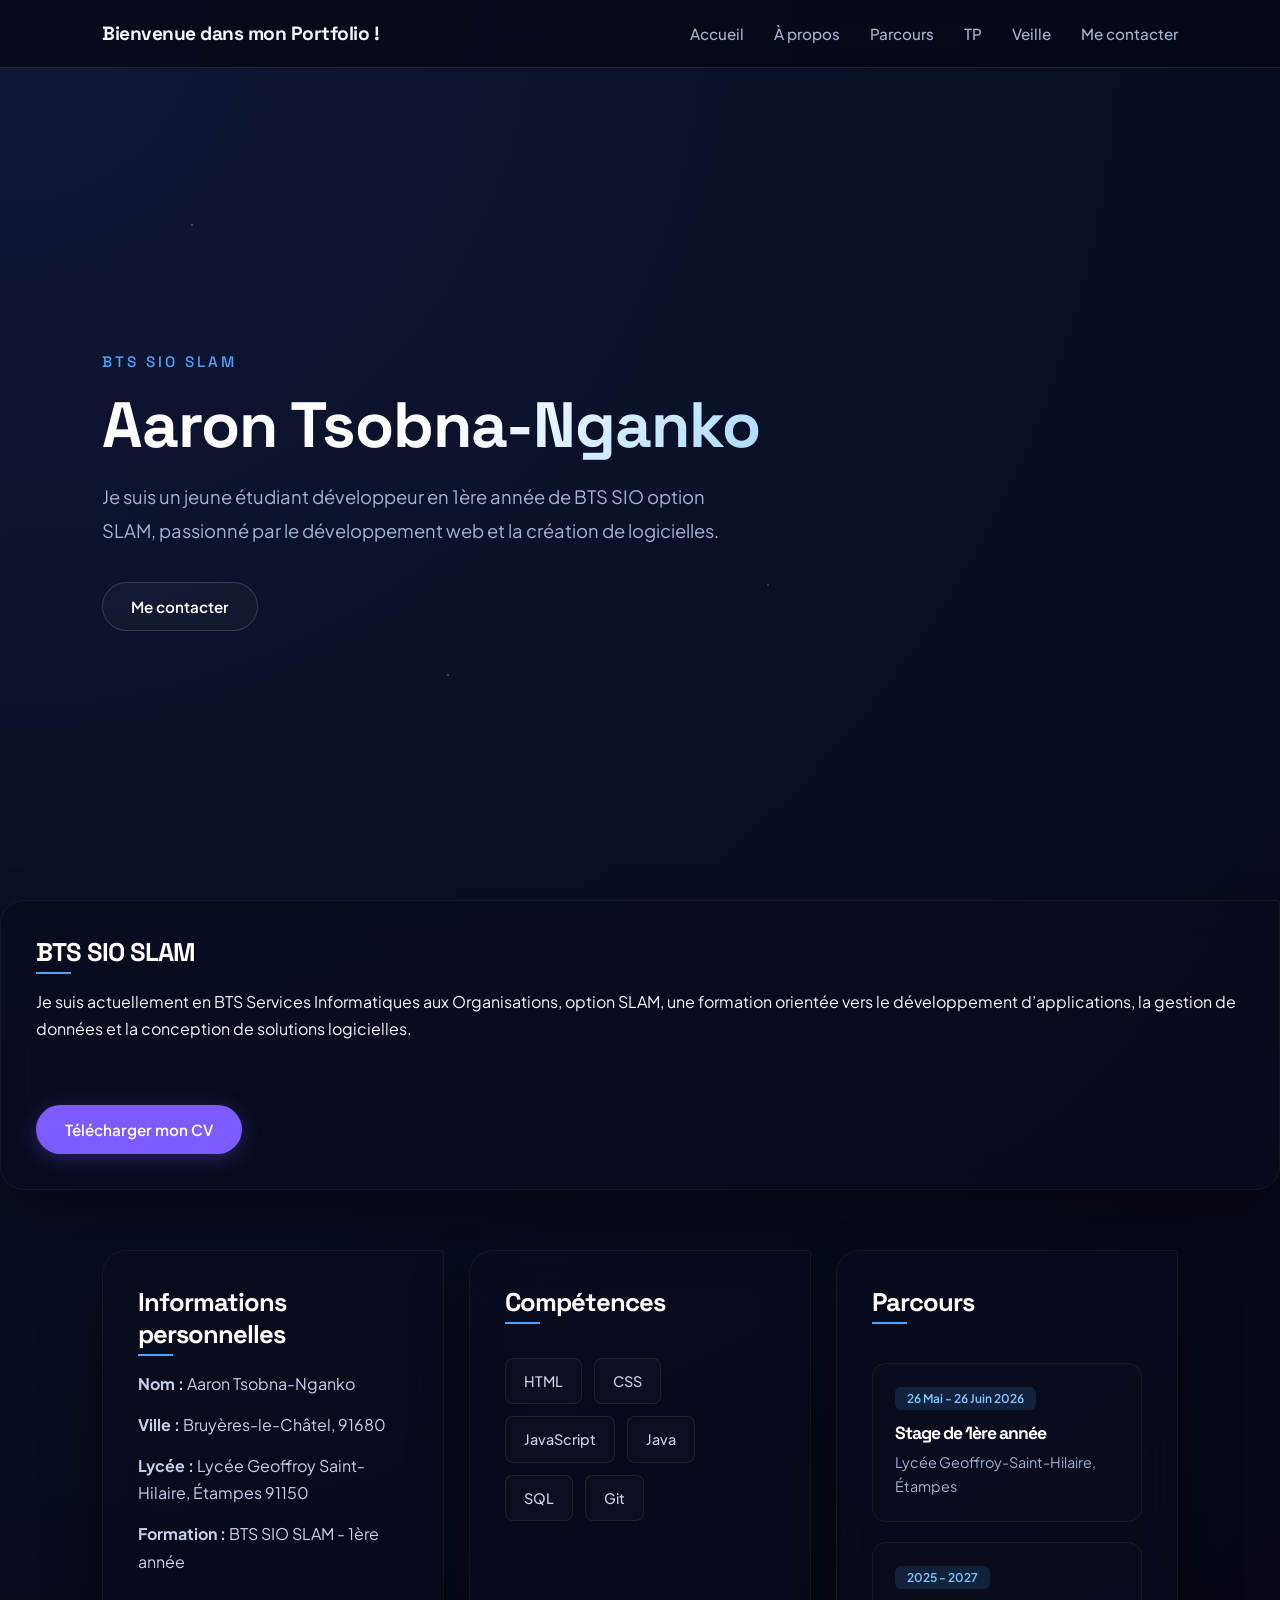
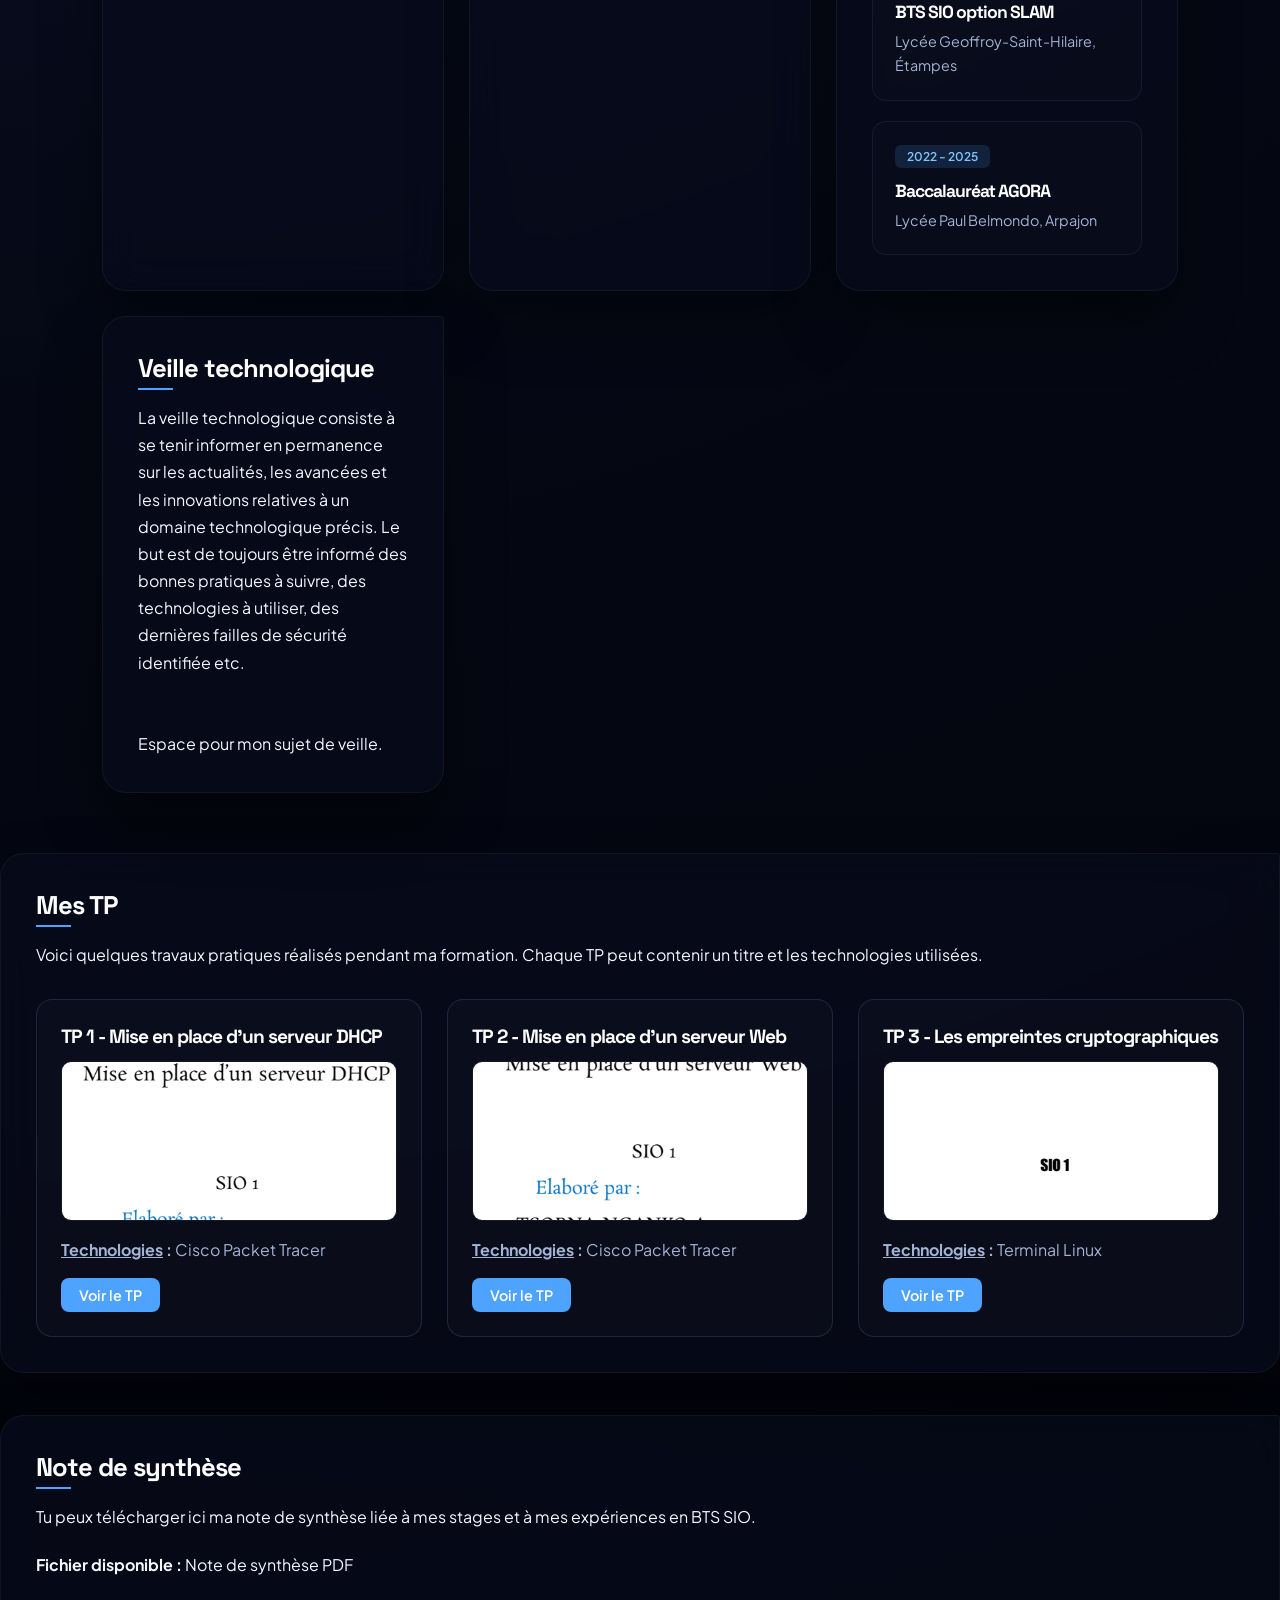
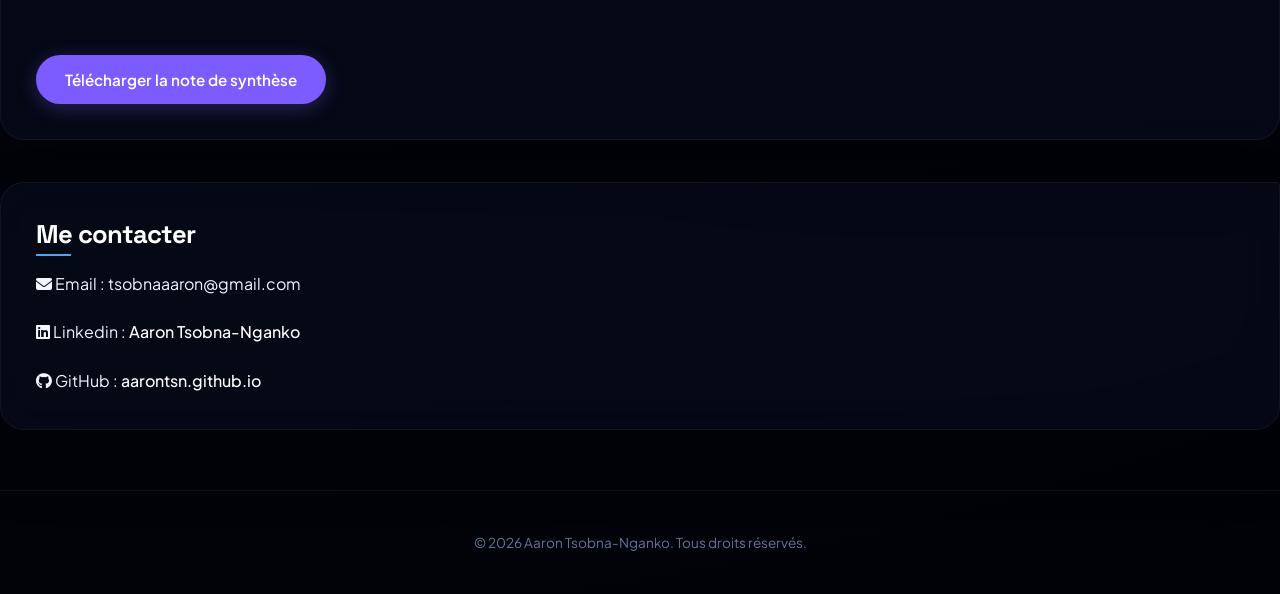
==== commit c0c4f520: "Mise à jour du fichier index.html" ====
--- a/index.html
+++ b/index.html
@@ -4,6 +4,7 @@
     <meta charset="UTF-8">
     <meta name="viewport" content="width=device-width, initial-scale=1.0">
     <title>Aaron Tsobna-Nganko | Portfolio BTS SIO SLAM</title>
+    <link rel="stylesheet" href="https://cdnjs.cloudflare.com/ajax/libs/font-awesome/6.5.1/css/all.min.css"/>
     <link rel="stylesheet" href="portfolio.css">
     <link rel="icon" type="image/png" href ="logo aaron.webp"
     <link rel="stylesheet" href="https://cdnjs.cloudflare.com/ajax/libs/font-awesome/6.5.1/css/all.min.css"/>
@@ -23,7 +24,7 @@
                 <li><a href="#parcours">Parcours</a></li>
                 <li><a href="#tp">TP</a></li>
                 <li><a href="#veille">Veille</a></li>
-                <li><a href="#contact">Me Contacter</a></li>
+                <li><a href="#contact">Me contacter</a></li>
             </ul>
         </nav>
 
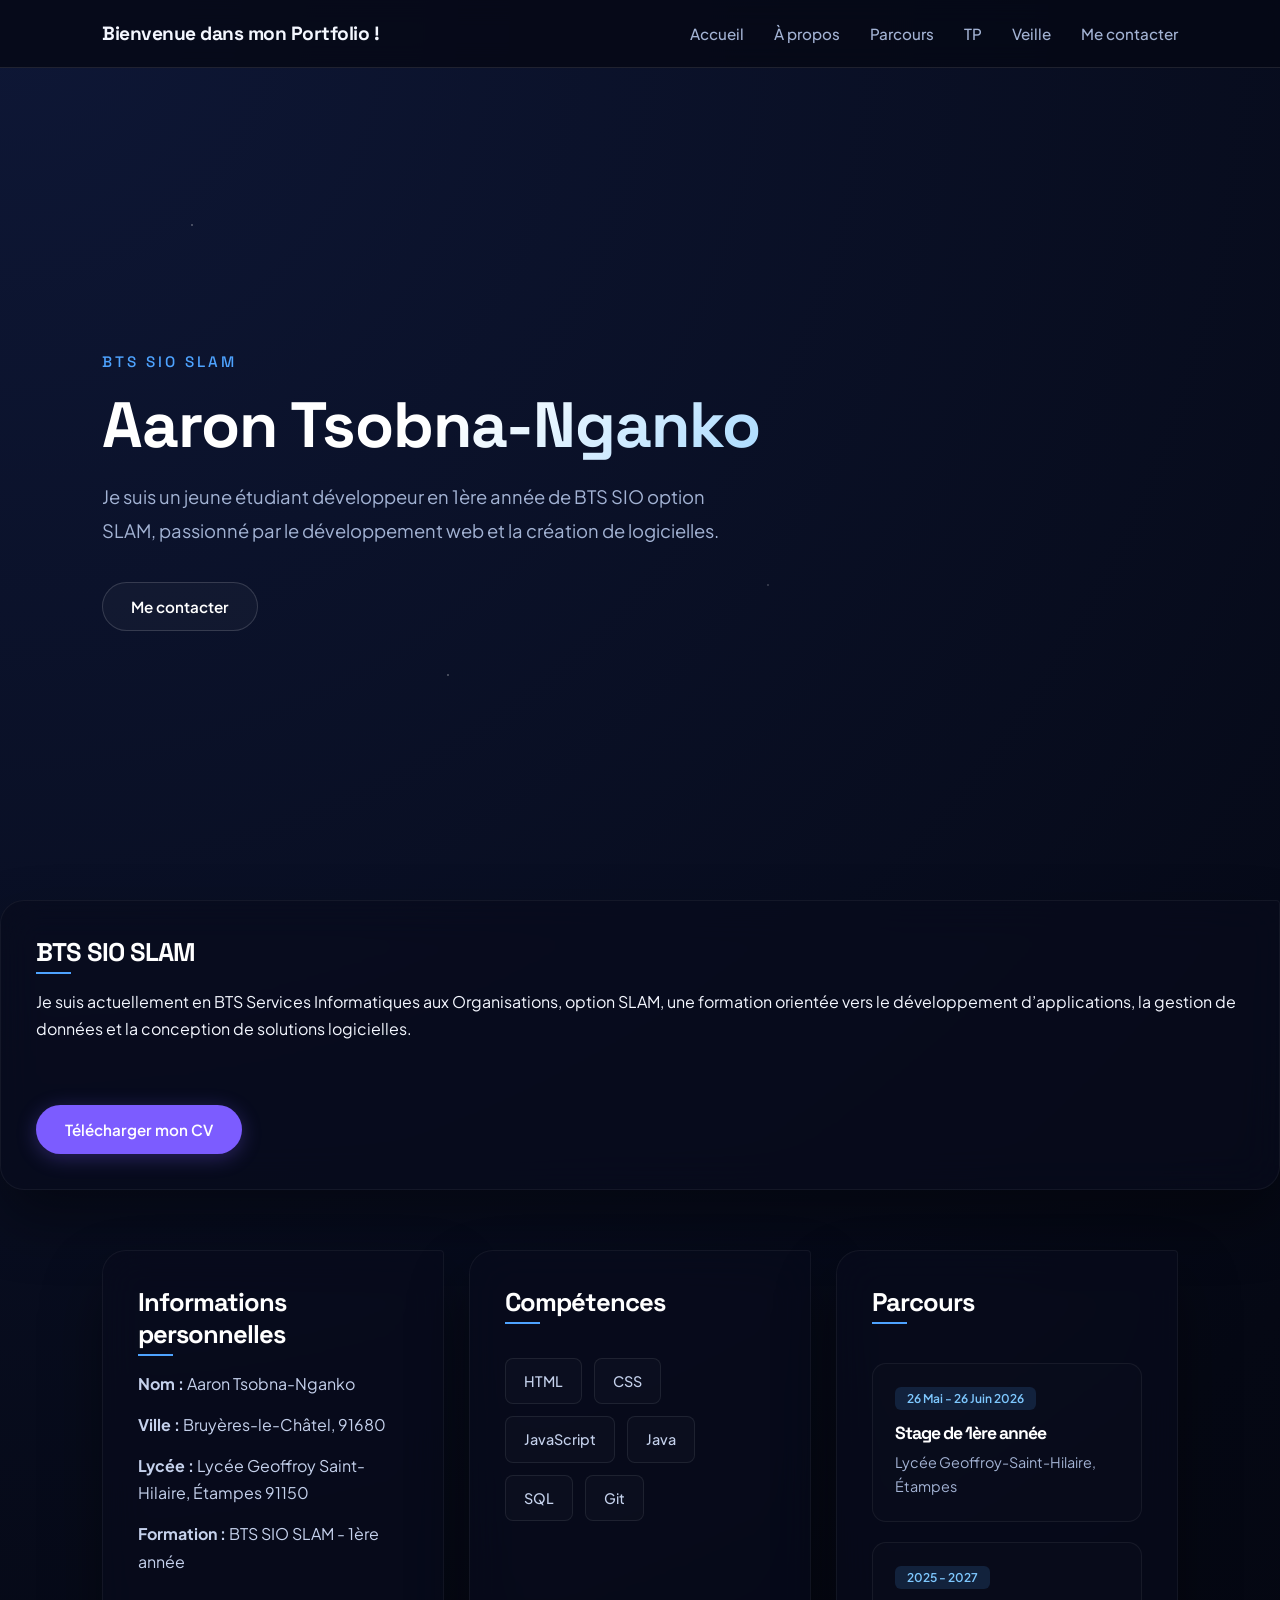
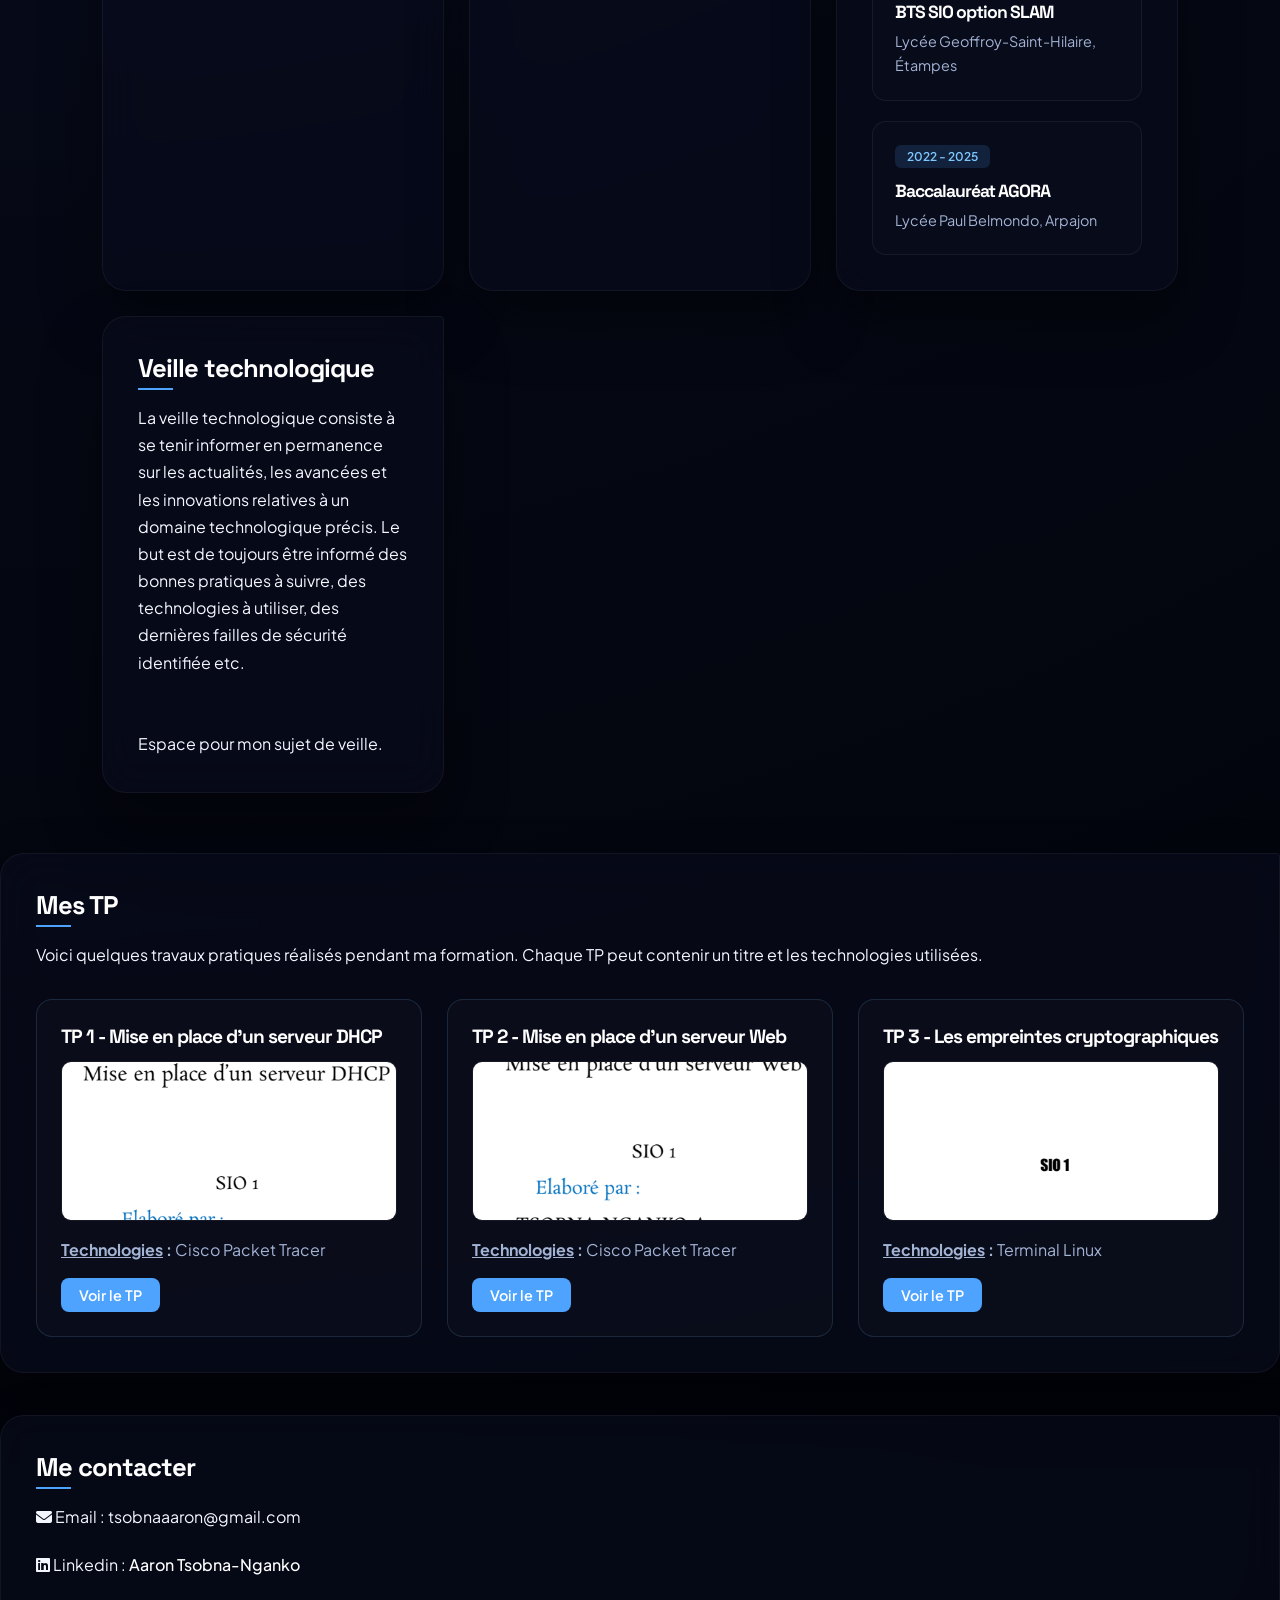
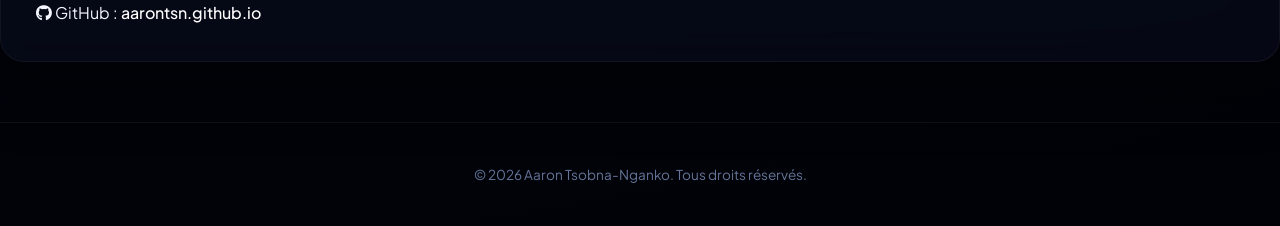
==== commit f3a7c6b0: "Mettre à jour le fichier index.html" ====
--- a/index.html
+++ b/index.html
@@ -112,7 +112,7 @@
                 </div>
             </article>
 
-            <article class="card">
+            <article class="card" id="veille">
                 <h2>Veille technologique</h2>
                 <p>
                     La veille technologique consiste à se tenir informer en permanence sur les actualités, les avancées et les innovations relatives à un domaine technologique précis. Le but est de toujours être informé des bonnes pratiques à suivre, des technologies à utiliser, des dernières failles de sécurité identifiée etc.
@@ -161,7 +161,7 @@
             </div>
         </section><br><br>
 
-        <section class="section card" id="notes">
+        <!-- <section class="section card" id="notes">
             <h2>Note de synthèse</h2>
             <p>
                 Tu peux télécharger ici ma note de synthèse liée à mes stages et à mes expériences en BTS SIO.
@@ -169,10 +169,10 @@
             <div class="download-box">
                 <p><strong>Fichier disponible :</strong> Note de synthèse PDF</p><br><br>
                 <div class="hero-buttons">
-                <a href="note-de-synthese-aaron.pdf" class="btn primary" download>Télécharger la note de synthèse</a>
+                <a href="Note de synthèse Aaron.docx" class="btn primary" download>Télécharger la note de synthèse</a>
                 </div>
             </div>
-        </section><br><br>
+        </section><br><br> -->
 
         <section class="section card" id="contact">
             <h2>Me contacter</h2>
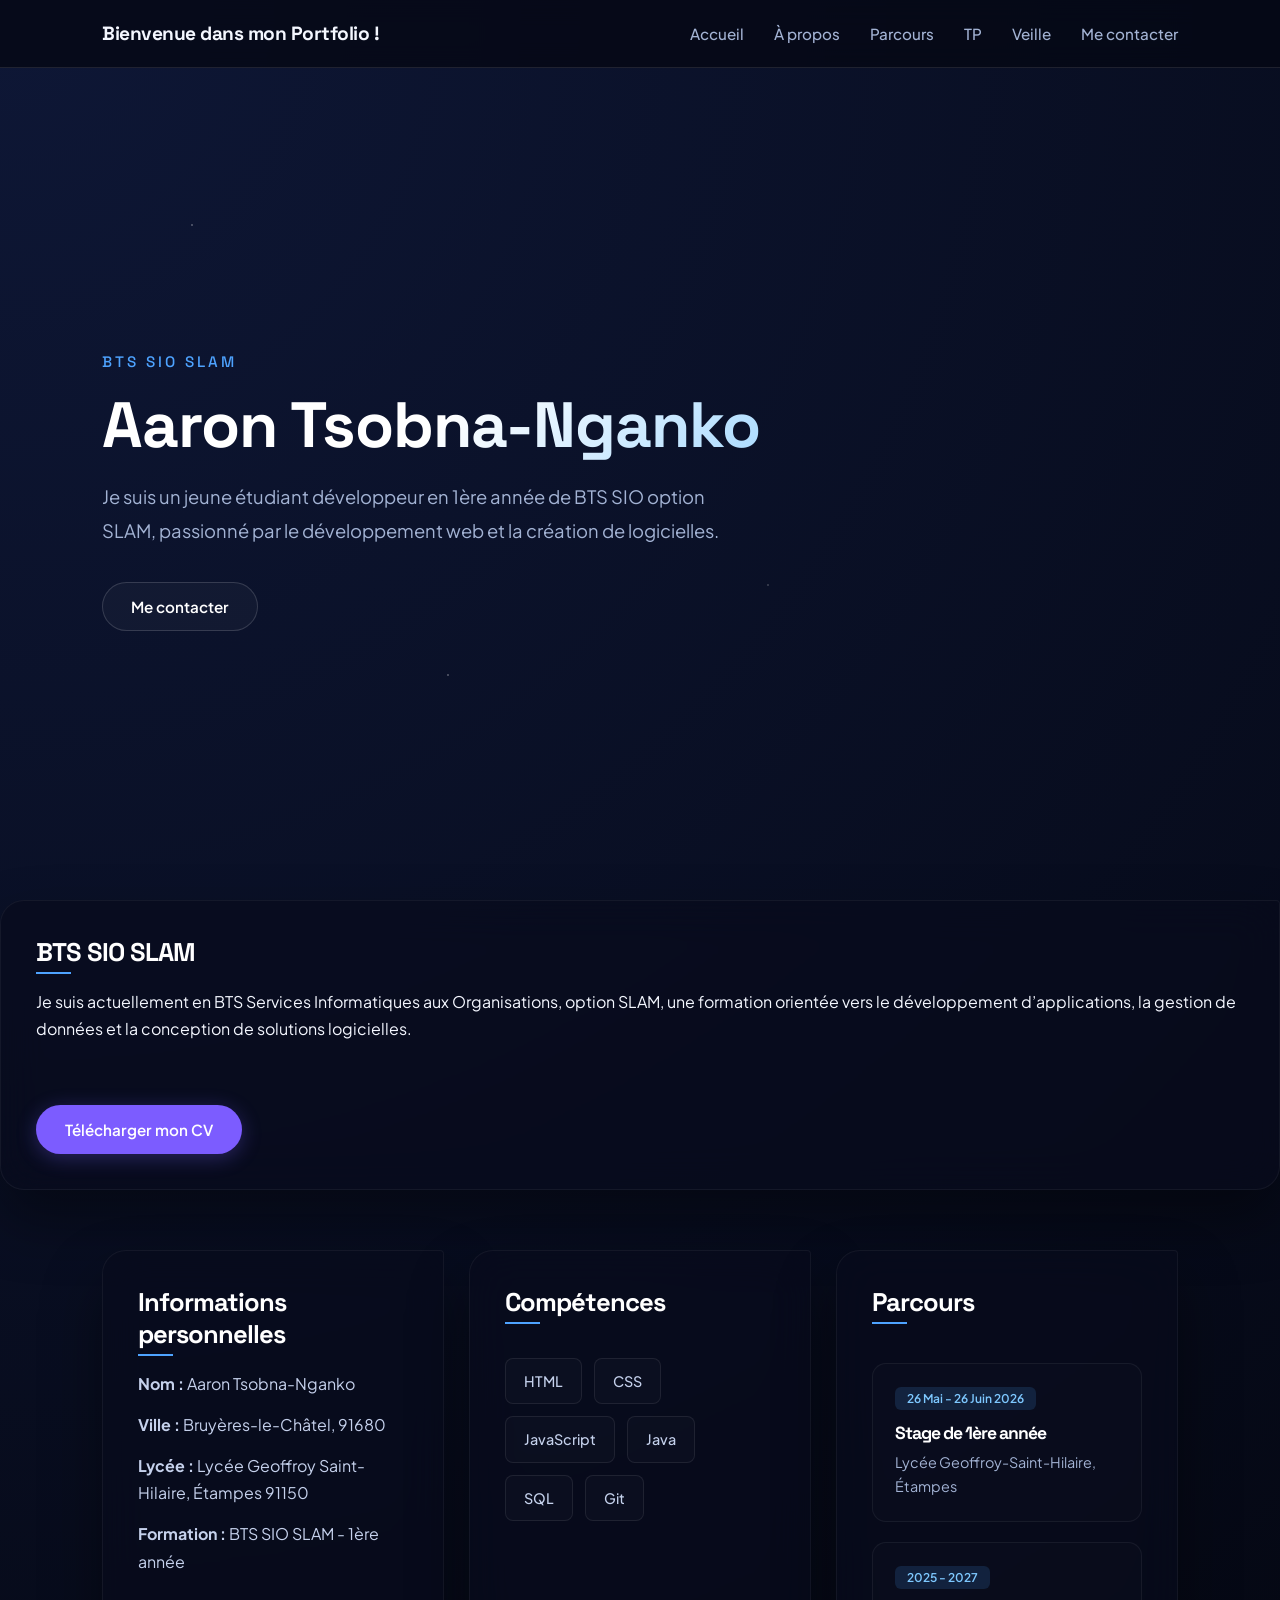
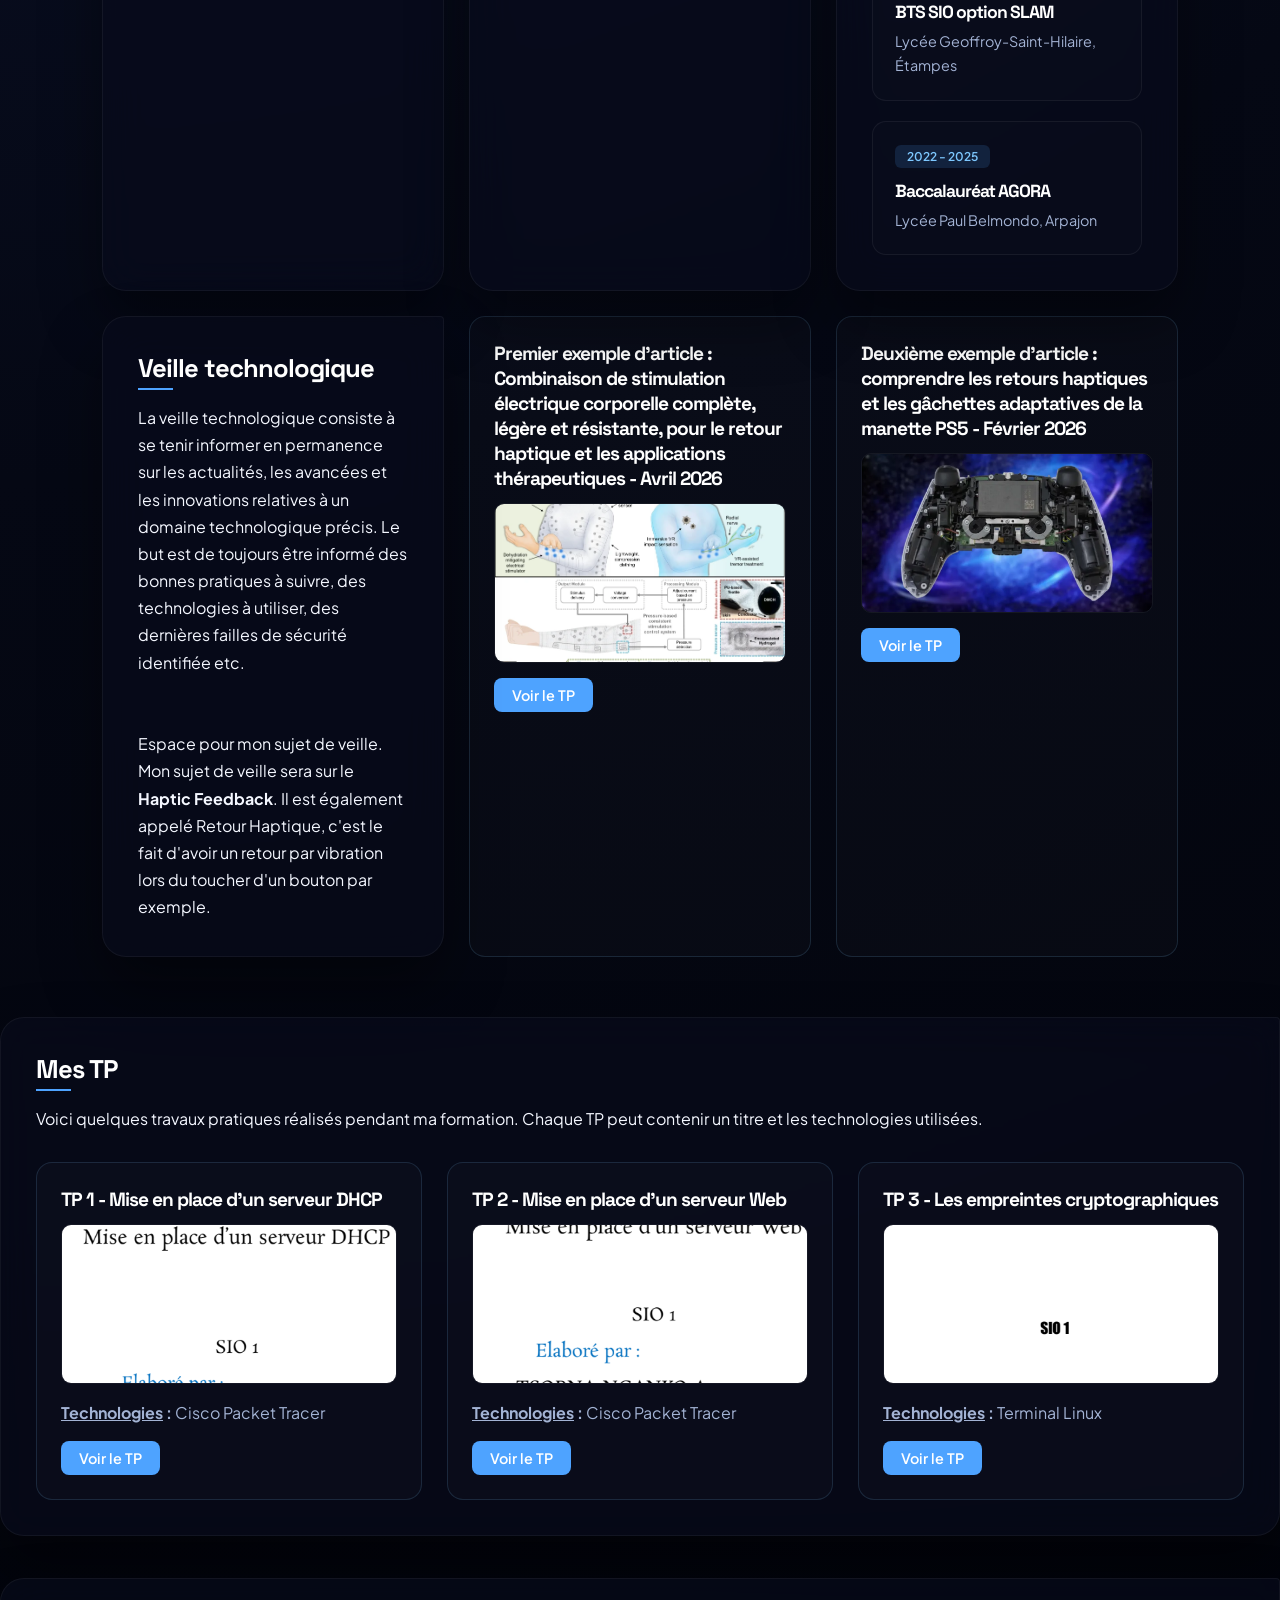
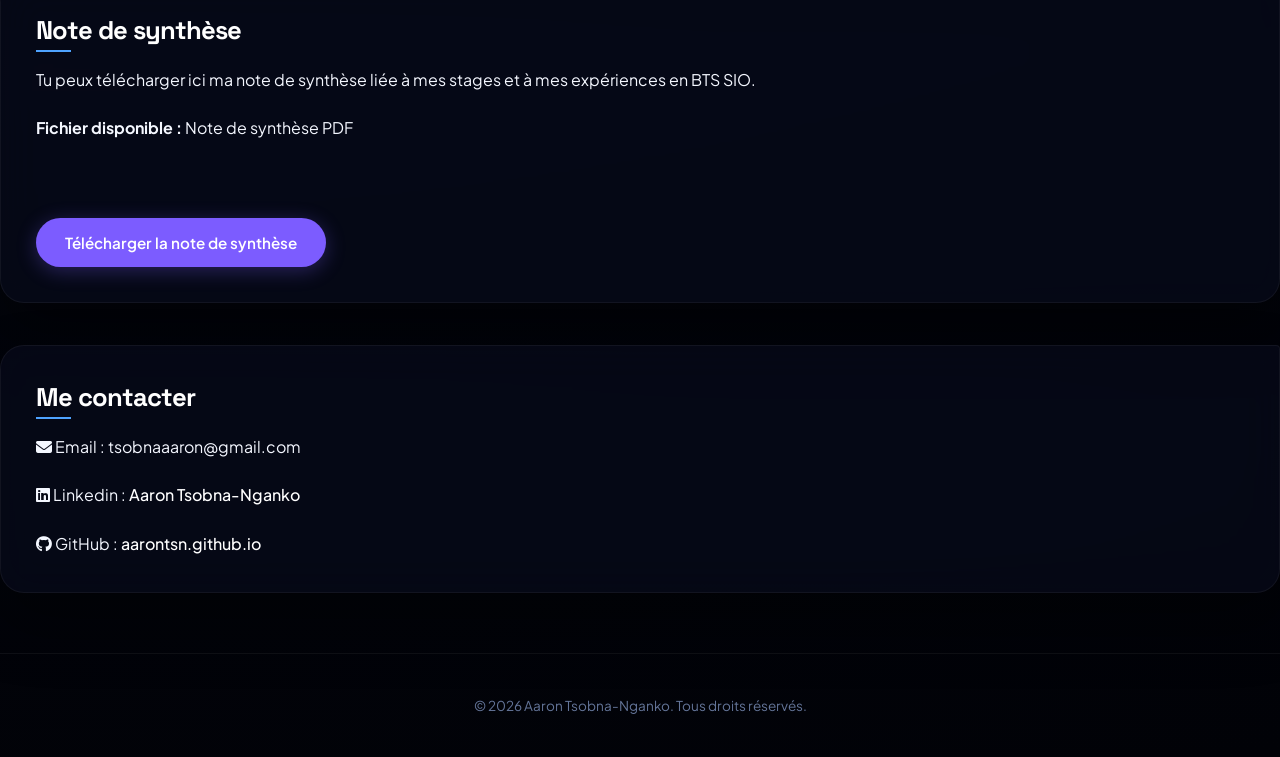
==== commit 9150c252: "Mettre à jour le fichier index.html." ====
--- a/index.html
+++ b/index.html
@@ -119,8 +119,24 @@
                     <br>
                     <br>
                     <br>
-                    Espace pour mon sujet de veille.
+                    Espace pour mon sujet de veille. Mon sujet de veille sera sur le <b>Haptic Feedback</b>. Il est également appelé Retour Haptique, c'est le fait d'avoir un retour par vibration lors du toucher d'un bouton par exemple.
                 </p>
+            </article>
+
+            <article class="tp-card" id="veille">
+                <h3>Premier exemple d'article : Combinaison de stimulation électrique corporelle complète, légère et résistante, pour le retour haptique et les applications thérapeutiques - Avril 2026</h3>
+                <div class="tp-image">
+                    <img src="Capture d’écran 1er article.png" alt="Premier article">
+                </div>
+                <a href="https://www.nature.com/articles/s41467-026-71171-y" target="_blank" class="tp-link">Voir le TP</a>
+            </article>
+
+            <article class="tp-card" id="veille">
+                <h3>Deuxième exemple d'article : comprendre les retours haptiques et les gâchettes adaptatives de la manette PS5 - Février 2026</h3>
+                <div class="tp-image">
+                    <img src="Capture d’écran manette.png" alt="Deuxième article">
+                </div>
+                <a href="https://blog.son-video.com/2024/05/dualsense-comprendre-les-retours-haptiques-et-les-gachettes-adaptatives-de-la-manette-ps5/#:~:text=Le%20retour%20haptique%20ne%20se,PC%2C%20son%20adoption%20progresse%20progressivement." target="_blank" class="tp-link">Voir le TP</a>
             </article>
         </section>
 
@@ -161,7 +177,7 @@
             </div>
         </section><br><br>
 
-        <!-- <section class="section card" id="notes">
+        <section class="section card" id="notes">
             <h2>Note de synthèse</h2>
             <p>
                 Tu peux télécharger ici ma note de synthèse liée à mes stages et à mes expériences en BTS SIO.
@@ -172,7 +188,7 @@
                 <a href="Note de synthèse Aaron.docx" class="btn primary" download>Télécharger la note de synthèse</a>
                 </div>
             </div>
-        </section><br><br> -->
+        </section><br><br>
 
         <section class="section card" id="contact">
             <h2>Me contacter</h2>
